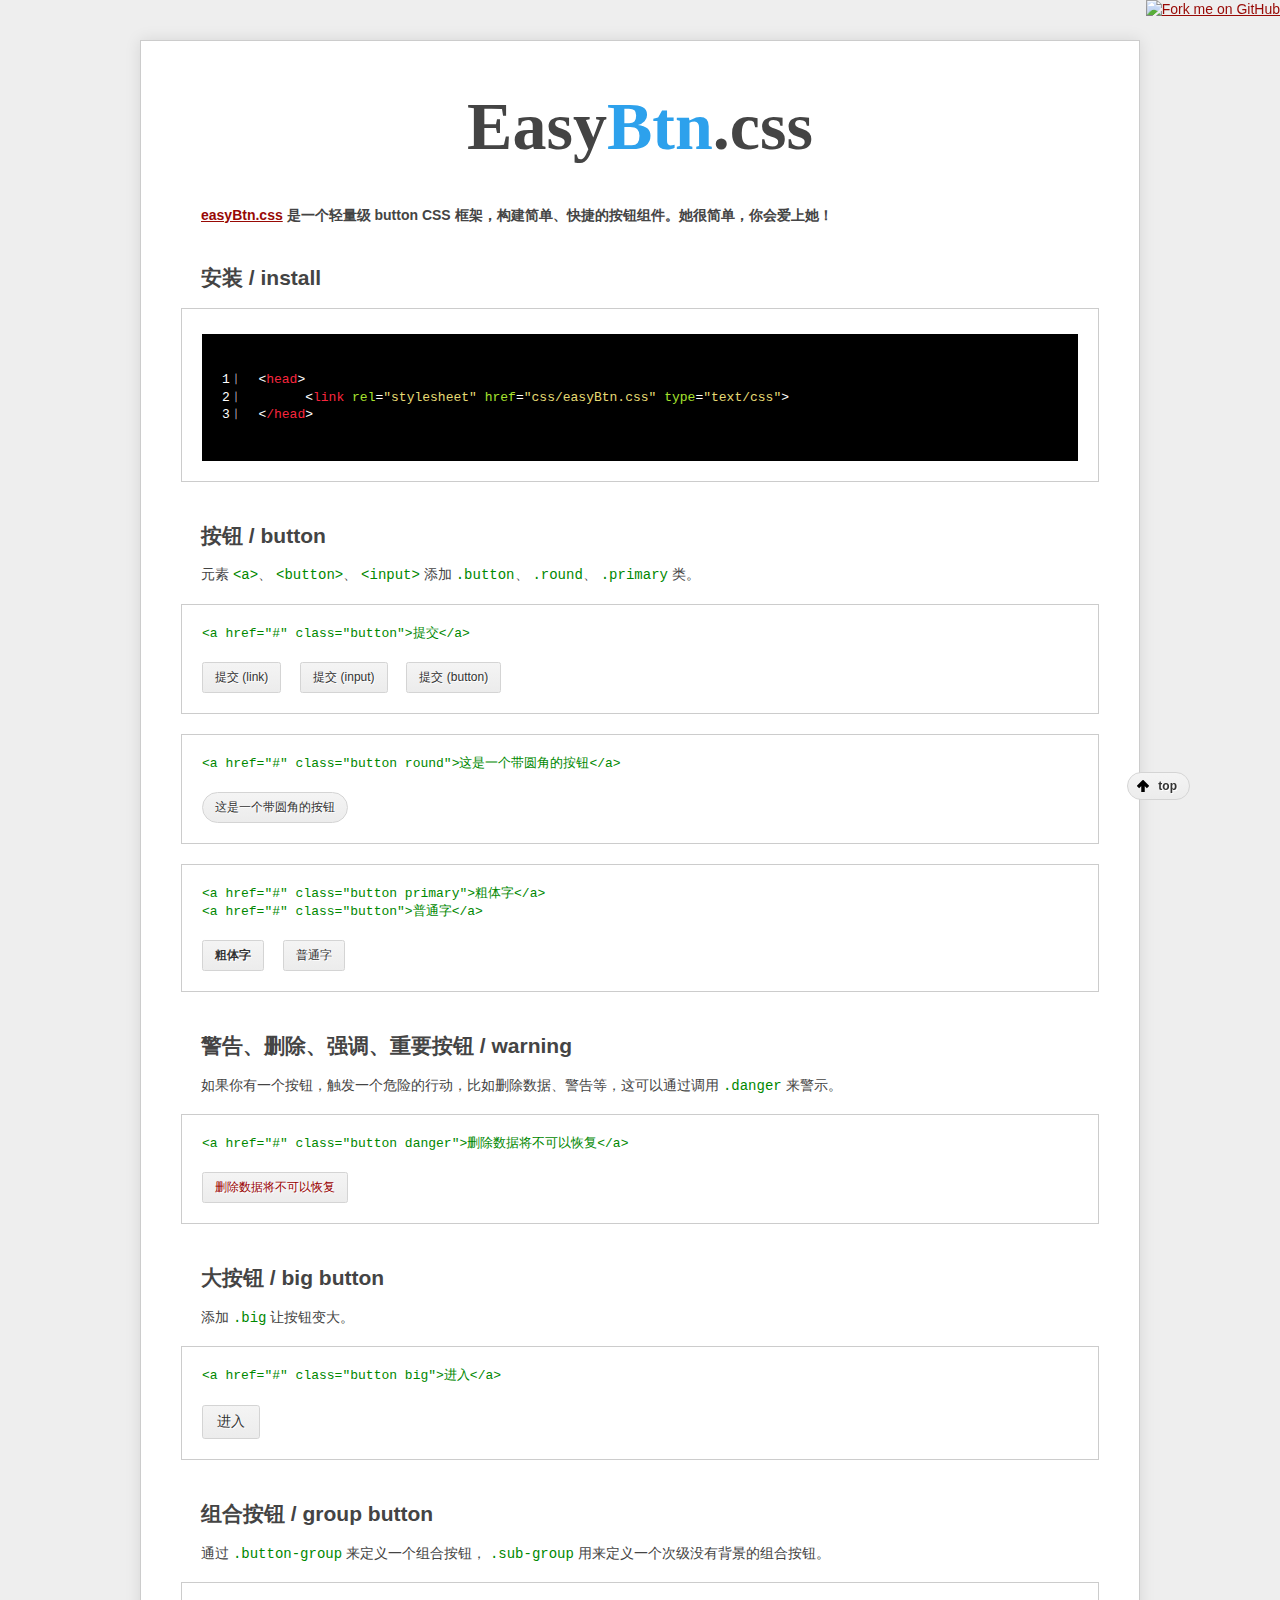
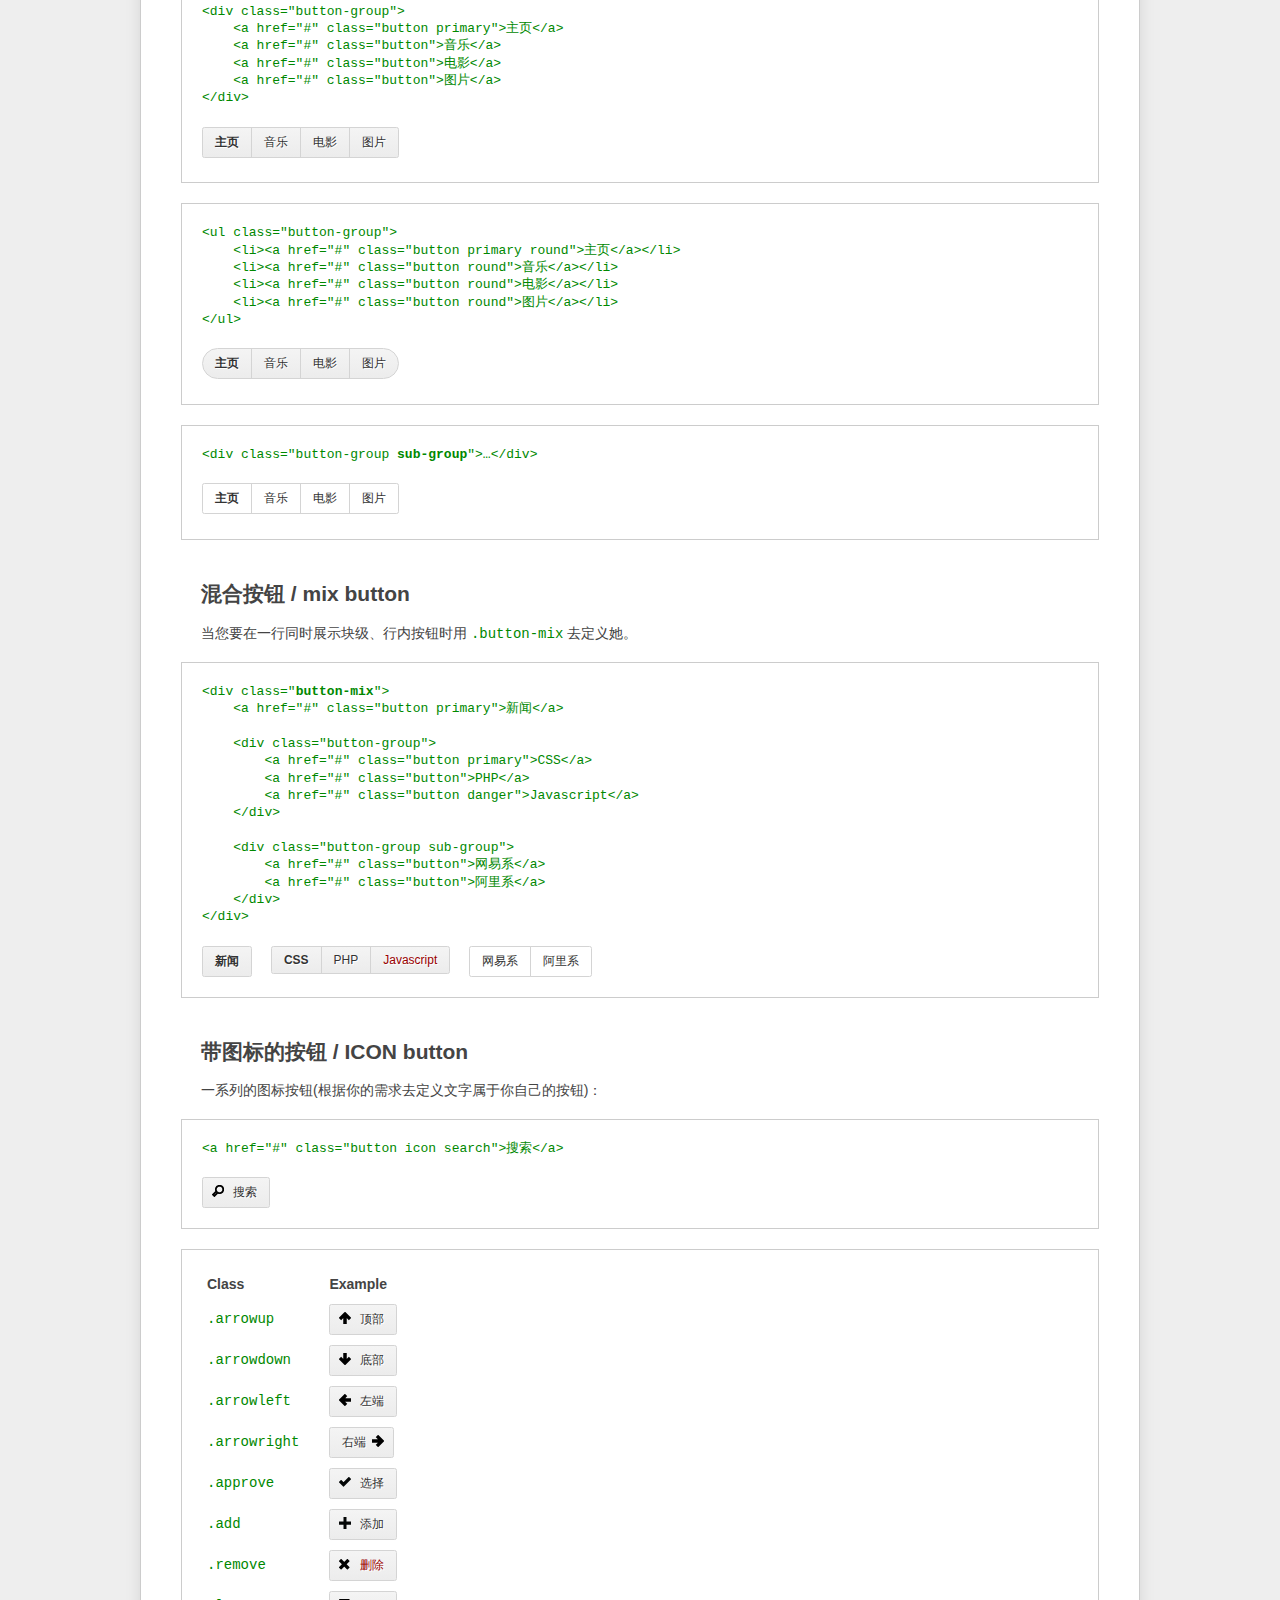
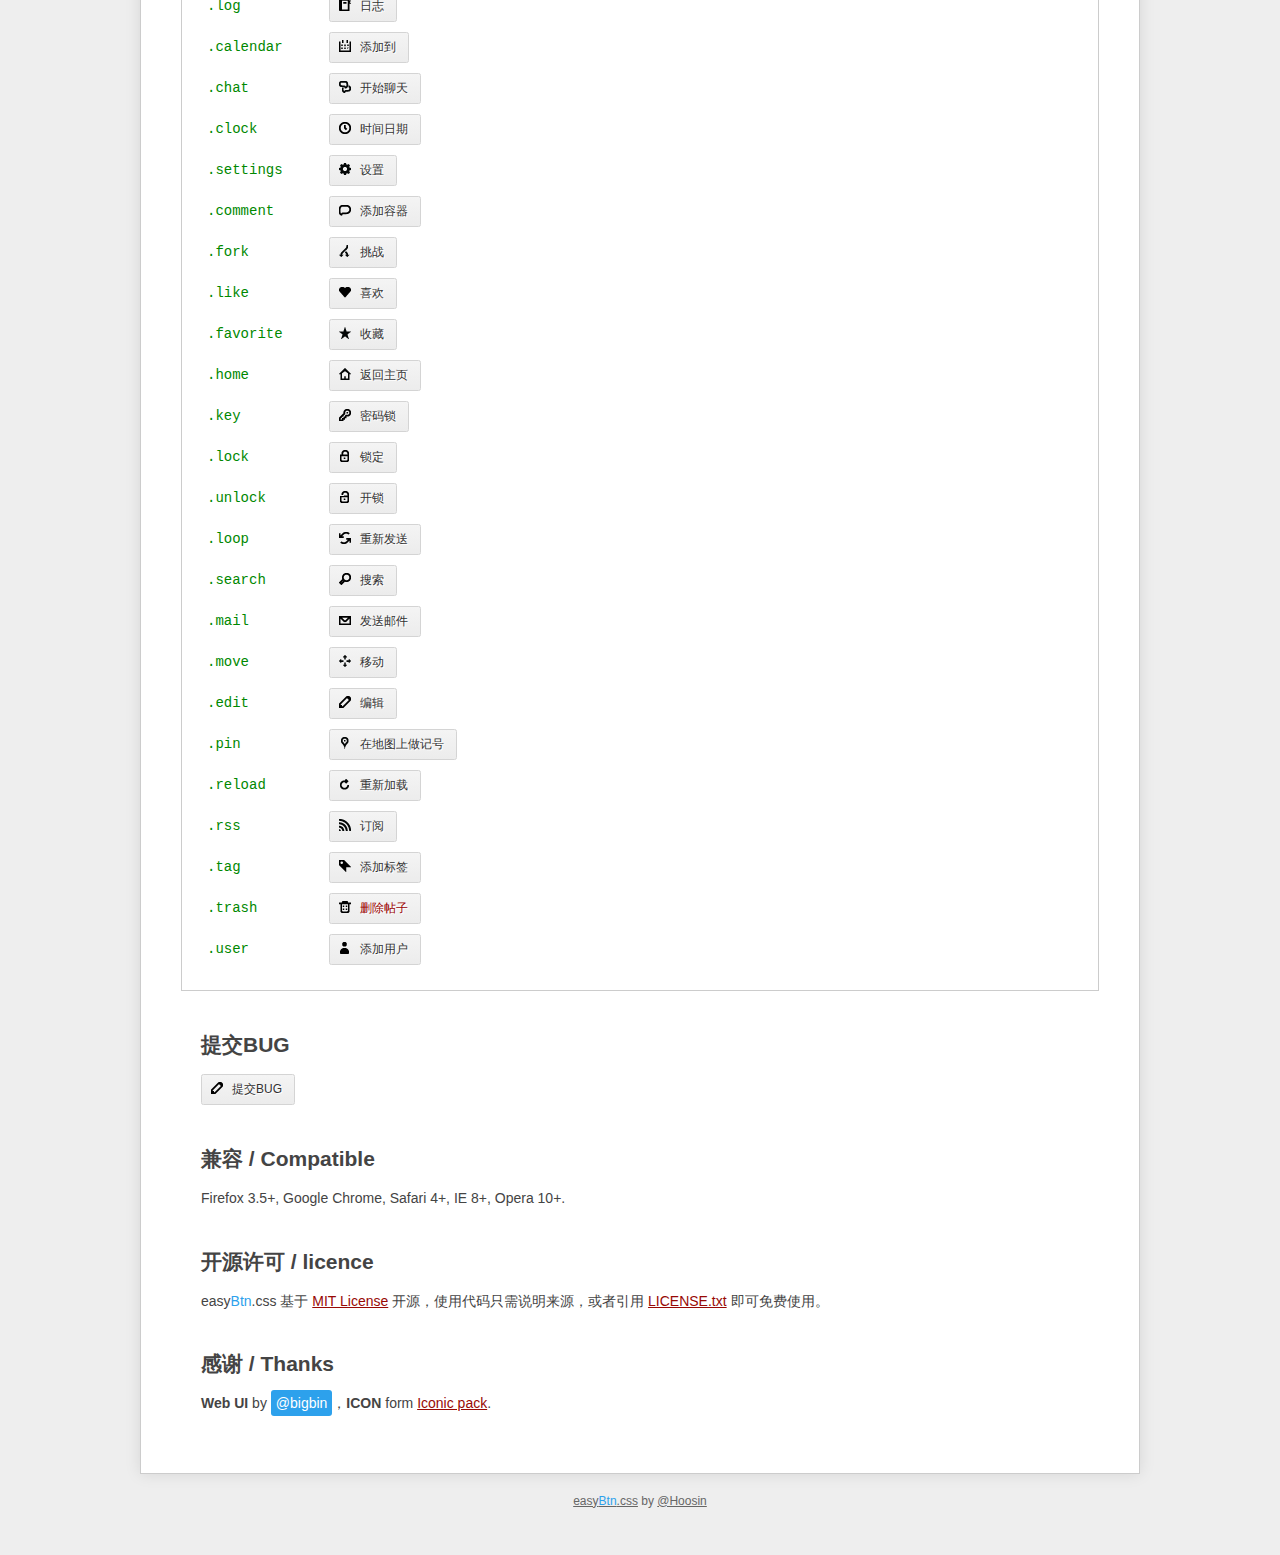
==== index.html @ 0fefae5e "no message" ====
<!DOCTYPE html> 
<html> 
<head>
    <meta charset="utf-8"> 
    <title>easyBtn.css</title> 
    <link rel="stylesheet" href="css/easyBtn.mini.css" type="text/css">
    <link rel="stylesheet" href="css/style.css" type="text/css">
</head> 
<body>

<div class="container" name='top'>
    <div class="header">
        <h1>Easy<span class='logobtn'>Btn</span>.css</h1>
        <p>
			<a href="https://github.com/hoosin/easyBtn" title="easyBtn.css">easyBtn.css</a> 是一个轻量级 button CSS 框架，构建简单、快捷的按钮组件。她很简单，你会爱上她！
		</p>
    </div>
    <div class="section">
		<h2>安装 / install</h2>
		<div class="example">
	
			<div class="codebg">
			<pre>
				<code>
1︱  &lt;<span class='tag'>head</span>>
2︱        &lt;<span class='tag'>link</span> <span class='property'>rel</span>=<span class='url'>"stylesheet"</span> <span class='property'>href</span>=<span class='url'>"css/easyBtn.css"</span> <span class='property'>type</span>=<span class='url'>"text/css"</span>>
3︱  &lt;<span class='tag'>/head</span>></code>
			</pre>
			</div>
		</div>
	</div>
    <div class="section">
        <h2>按钮 / button</h2>
        <p> 
			元素
			<code>&lt;a></code>、
			<code>&lt;button></code>、
			<code>&lt;input></code>
			添加
			<code>.button</code>、
			<code>.round</code>、
			<code>.primary</code>
			类。
		</p>
        <div class="example">
            <pre class="code prettyprint"><code>&lt;a href="#" class="button">提交&lt;/a></code></pre>
            <form>
                <a href="#button" class="button">提交 (link)</a>
                <input class="button" type="submit" value="提交 (input)">
                <button class="button" type="submit">提交 (button)</button>
            </form>
        </div>
        <div class="example">
            <pre class="prettyprint"><code>&lt;a href="#" class="button round">这是一个带圆角的按钮&lt;/a></code></pre>
            <a href="#button" class="button round">这是一个带圆角的按钮</a>
        </div>
        <div class="example">
            <pre class="prettyprint"><code>&lt;a href="#" class="button primary">粗体字&lt;/a> 
&lt;a href="#" class="button">普通字&lt;/a></code></pre>
            <a href="#button" class="button primary">粗体字</a>
			<a href="#button" class="button">普通字</a>
        </div>
    </div>

    <div class="section">
        <h2>警告、删除、强调、重要按钮 / warning</h2>
        <p>
			如果你有一个按钮，触发一个危险的行动，比如删除数据、警告等，这可以通过调用
			<code>.danger</code>
			来警示。
		</p>
        <div class="example">
            <pre class="prettyprint"><code>&lt;a href="#" class="button danger">删除数据将不可以恢复&lt;/a></code></pre>
            <a href="#button" class="button danger">删除数据将不可以恢复</a>
        </div>
    </div>
    
    <div class="section">
        <h2>大按钮 / big button</h2>
        <p>
		添加
		<code>.big</code>
		让按钮变大。
		</p>
        
        <div class="example">
            <pre class="prettyprint"><code>&lt;a href="#" class="button big">进入&lt;/a></code></pre>
            <a href="#button" class="button big">进入</a>
        </div>
    </div>

    <div class="section">
        <h2>组合按钮 / group button</h2>
        <p>
		通过
		<code>.button-group</code>
		来定义一个组合按钮，
		<code>.sub-group</code>
		用来定义一个次级没有背景的组合按钮。
		</p>
        
        <div class="example">
<pre class="prettyprint"><code>&lt;div class="button-group">
    &lt;a href="#" class="button primary">主页&lt;/a>
    &lt;a href="#" class="button">音乐&lt;/a>
    &lt;a href="#" class="button">电影&lt;/a>
    &lt;a href="#" class="button">图片&lt;/a>
&lt;/div></code></pre>
            <div class="button-group">
                <a href="#button" class="button primary">主页</a>
                <a href="#button" class="button">音乐</a>
                <a href="#button" class="button">电影</a>
                <a href="#button" class="button">图片</a>
            </div>
        </div>
        
        <div class="example">
<pre class="prettyprint"><code>&lt;ul class="button-group">
    &lt;li>&lt;a href="#" class="button primary round">主页&lt;/a>&lt;/li>
    &lt;li>&lt;a href="#" class="button round">音乐&lt;/a>&lt;/li>
    &lt;li>&lt;a href="#" class="button round">电影&lt;/a>&lt;/li>
    &lt;li>&lt;a href="#" class="button round">图片&lt;/a>&lt;/li>
&lt;/ul></code></pre>    
            <ul class="button-group">
                <li><a href="#button" class="button primary round">主页</a></li>
                <li><a href="#button" class="button round">音乐</a></li>
                <li><a href="#button" class="button round">电影</a></li>
                <li><a href="#button" class="button round">图片</a></li>
            </ul>
        </div>
        
        <div class="example">
<pre class="prettyprint"><code>&lt;div class="button-group <b>sub-group</b>">&hellip;&lt;/div></code></pre>
            <div class="button-group sub-group">
                <a href="#button" class="button primary">主页</a>
                <a href="#button" class="button">音乐</a>
                <a href="#button" class="button">电影</a>
                <a href="#button" class="button">图片</a>
            </div>
        </div>
    </div>

    <div class="section">
        <h2>混合按钮 / mix button</h2>
        <p>
		当您要在一行同时展示块级、行内按钮时用
		<code>.button-mix</code>
		去定义她。
		</p>
        
        <div class="example">
<pre class="prettyprint"><code>&lt;div class="<b>button-mix</b>">
    &lt;a href="#" class="button primary">新闻&lt;/a>
    
    &lt;div class="button-group">
        &lt;a href="#" class="button primary">CSS&lt;/a>
        &lt;a href="#" class="button">PHP&lt;/a>
        &lt;a href="#" class="button danger">Javascript&lt;/a>
    &lt;/div>
                        
    &lt;div class="button-group sub-group">
        &lt;a href="#" class="button">网易系&lt;/a>
        &lt;a href="#" class="button">阿里系&lt;/a>
    &lt;/div>
&lt;/div></code></pre>
            <div class="actions button-mix">
                <a href="#button" class="button primary">新闻</a>
                
                <div class="button-group">
                    <a href="#button" class="button primary">CSS</a>
                    <a href="#button" class="button">PHP</a>
                    <a href="#button" class="button danger">Javascript</a>
                </div>
                                    
                <div class="button-group sub-group">
                    <a href="#button" class="button">网易系</a>
                    <a href="#button" class="button">阿里系</a>
                </div>
            </div>
        </div>
    </div>

    <div class="section">
        <h2>带图标的按钮 / ICON button</h2>
        <p>一系列的图标按钮(根据你的需求去定义文字属于你自己的按钮)：</p>
            
        <div class="example">
            <pre class="prettyprint"><code>&lt;a href="#" class="button icon search">搜索&lt;/a></code></pre>
            <a href="#button" class="button icon search">搜索</a>
        </div>
        
        <div class="example">
            <table>
                <thead>
                    <tr>
                        <th scope="col">Class</th>
                        <th scope="col">Example</th>
                    </tr>
                </thead>
                <tr>
                    <td scope="row"><code>.arrowup</code></td>
                    <td><a href="#button" class="button icon arrowup">顶部</a></td>
                </tr>
                <tr>
                    <td scope="row"><code>.arrowdown</code></td>
                    <td><a href="#button" class="button icon arrowdown">底部</a></td>
                </tr>
                <tr>
                    <td scope="row"><code>.arrowleft</code></td>
                    <td><a href="#button" class="button icon arrowleft">左端</a></td>
                </tr>
                <tr>
                    <td scope="row"><code>.arrowright</code></td>
                    <td><a href="#button" class="button icon arrowright">右端</a></td>
                </tr>
                <tr>
                    <td scope="row"><code>.approve</code></td>
                    <td><a href="#button" class="button icon approve">选择</a></td>
                </tr>
                <tr>
                    <td scope="row"><code>.add</code></td>
                    <td><a href="#button" class="button icon add">添加</a></td>
                </tr>
                <tr>
                    <td scope="row"><code>.remove</code></td>
                    <td><a href="#button" class="button danger icon remove">删除</a></td>
                </tr>
                <tr>
                    <td scope="row"><code>.log</code></td>
                    <td><a href="#button" class="button icon log">日志</a></td>
                </tr>
                <tr>
                    <td scope="row"><code>.calendar</code></td>
                    <td><a href="#button" class="button icon calendar">添加到</a></td>
                </tr>
                <tr>
                    <td scope="row"><code>.chat</code></td>
                    <td><a href="#button" class="button icon chat">开始聊天</a></td>
                </tr>
                <tr>
                    <td scope="row"><code>.clock</code></td>
                    <td><a href="#button" class="button icon clock">时间日期</a></td>
                </tr>
                <tr>
                    <td scope="row"><code>.settings</code></td>
                    <td><a href="#button" class="button icon settings">设置</a></td>
                </tr>
                <tr>
                    <td scope="row"><code>.comment</code></td>
                    <td><a href="#button" class="button icon comment">添加容器</a></td>
                </tr>
                <tr>
                    <td scope="row"><code>.fork</code></td>
                    <td><a href="#button" class="button icon fork">挑战</a></td>
                </tr>
                <tr>
                    <td scope="row"><code>.like</code></td>
                    <td><a href="#button" class="button icon like">喜欢</a></td>
                </tr>
                <tr>
                    <td scope="row"><code>.favorite</code></td>
                    <td><a href="#button" class="button icon favorite">收藏</a></td>
                </tr>
                <tr>
                    <td scope="row"><code>.home</code></td>
                    <td><a href="#button" class="button icon home">返回主页</a></td>
                </tr>
                <tr>
                    <td scope="row"><code>.key</code></td>
                    <td><a href="#button" class="button icon key">密码锁</a></td>
                </tr>
                <tr>
                    <td scope="row"><code>.lock</code></td>
                    <td><a href="#button" class="button icon lock">锁定</a></td>
                </tr>
                <tr>
                    <td scope="row"><code>.unlock</code></td>
                    <td><a href="#button" class="button icon unlock">开锁</a></td>
                </tr>
                <tr>
                    <td scope="row"><code>.loop</code></td>
                    <td><a href="#button" class="button icon loop">重新发送</a></td>
                </tr>
                <tr>
                    <td scope="row"><code>.search</code></td>
                    <td><a href="#button" class="button icon search">搜索</a></td>
                </tr>
                <tr>
                    <td scope="row"><code>.mail</code></td>
                    <td><a href="#button" class="button icon mail">发送邮件</a></td>
                </tr>
                <tr>
                    <td scope="row"><code>.move</code></td>
                    <td><a href="#button" class="button icon move">移动</a></td>
                </tr>
                <tr>
                    <td scope="row"><code>.edit</code></td>
                    <td><a href="#button" class="button icon edit">编辑</a></td>
                </tr>
                <tr>
                    <td scope="row"><code>.pin</code></td>
                    <td><a href="#button" class="button icon pin">在地图上做记号</a></td>
                </tr>
                <tr>
                    <td scope="row"><code>.reload</code></td>
                    <td><a href="#button" class="button icon reload">重新加载</a></td>
                </tr>
                <tr>
                    <td scope="row"><code>.rss</code></td>
                    <td><a href="#button" class="button icon rss">订阅</a></td>
                </tr>
                <tr>
                    <td scope="row"><code>.tag</code></td>
                    <td><a href="#button" class="button icon tag">添加标签</a></td>
                </tr>
                <tr>
                    <td scope="row"><code>.trash</code></td>
                    <td><a href="#button" class="button danger icon trash">删除帖子</a></td>
                </tr>
                <tr>
                    <td scope="row"><code>.user</code></td>
                    <td><a href="#button" class="button icon user">添加用户</a></td>
                </tr>
            </table>
        </div>
    </div>
	<div class="section">
		<h2>提交BUG</h2>
		<a href='https://github.com/hoosin/easyBtn/issues/new' title='提交BUG' class='button icon edit'>提交BUG</a>
	</div>
    <div class="section">
        <h2>兼容 / Compatible </h2>
        <p>Firefox 3.5+, Google Chrome, Safari 4+, IE 8+, Opera 10+.</p>
    </div>

    <div class="section">
        <h2>开源许可 / licence</h2>
        <p>easy<span class='logobtn'>Btn</span>.css 基于 <a href="http://zh.wikipedia.org/wiki/MIT_License"  target="_blank">MIT License</a> 开源，使用代码只需说明来源，或者引用 <a href="license.txt"  target="_blank">LICENSE.txt</a> 即可免费使用。</p>
    </div>

    <div class="section">
        <h2>感谢 / Thanks</h2>
        <p><b>Web UI</b> by <a href="http://weibo.com/u/1759117577" class='weibo'  target="_blank">@bigbin</a>，<b>ICON</b> form <a href="http://somerandomdude.com/projects/iconic/"  target="_blank">Iconic pack</a>.</p>
    </div>
</div>

<div class="footer">
    <a href="http://hoosin.github.io/easyBtn/">easy<span class='logobtn'>Btn</span>.css</a> by <a href="https://github.com/hoosin" title="about me" >@Hoosin</a>
</div>
<div class='top'><a class="button icon arrowup round primary" href="#top">top</a></div>
<a href="https://github.com/hoosin/easyBtn" id="fork">
    <img alt="Fork me on GitHub" src="http://s3.amazonaws.com/github/ribbons/forkme_right_darkblue_121621.png">
</a>
</body>
</html>
---- css/easyBtn.mini.css ----
.button{position:relative;overflow:visible;display:inline-block;padding:0.5em 1em;border:1px solid #d4d4d4;margin:0;text-decoration:none;text-align:center;text-shadow:1px 1px 0 #fff;font:12px/normal sans-serif;color:#333;white-space:nowrap;cursor:pointer;outline:none;background-color:#ececec;background-image:-webkit-gradient(linear,0 0,0 100%,from(#f4f4f4),to(#ececec));background-image:-moz-linear-gradient(#f4f4f4,#ececec);background-image:-ms-linear-gradient(#f4f4f4,#ececec);background-image:-o-linear-gradient(#f4f4f4,#ececec);background-image:linear-gradient(#f4f4f4,#ececec);-moz-background-clip:padding;background-clip:padding-box;border-radius:0.2em;zoom:1;*display:inline;}.button:hover,.button:focus,.button:active,.button.active{border-color:#3072b3;border-bottom-color:#2a65a0;text-decoration:none;text-shadow:-1px -1px 0 rgba(0,0,0,0.3);color:#fff;background-color:#3c8dde;background-image:-webkit-gradient(linear,0 0,0 100%,from(#599bdc),to(#3072b3));background-image:-moz-linear-gradient(#599bdc,#3072b3);background-image:-o-linear-gradient(#599bdc,#3072b3);background-image:linear-gradient(#599bdc,#3072b3);}.button:active,.button.active{border-color:#2a65a0;border-bottom-color:#3884cd;background-color:#3072b3;background-image:-webkit-gradient(linear,0 0,0 100%,from(#3072b3),to(#599bdc));background-image:-moz-linear-gradient(#3072b3,#599bdc);background-image:-ms-linear-gradient(#3072b3,#599bdc);background-image:-o-linear-gradient(#3072b3,#599bdc);background-image:linear-gradient(#3072b3,#599bdc);}.button::-moz-focus-inner{padding:0;border:0;}.button.icon:before{content:"";position:relative;top:1px;float:left;width:12px;height:12px;margin:0 0.75em 0 -0.25em;background:url(../img/gh-icons.png) 0 99px no-repeat;}.button.arrowup.icon:before{background-position:0 0;}.button.arrowup.icon:hover:before,.button.arrowup.icon:focus:before,.button.arrowup.icon:active:before{background-position:-12px 0;}.button.arrowdown.icon:before{background-position:0 -12px;}.button.arrowdown.icon:hover:before,.button.arrowdown.icon:focus:before,.button.arrowdown.icon:active:before{background-position:-12px -12px;}.button.arrowleft.icon:before{background-position:0 -24px;}.button.arrowleft.icon:hover:before,.button.arrowleft.icon:focus:before,.button.arrowleft.icon:active:before{background-position:-12px -24px;}.button.arrowright.icon:before{float:right;margin:0 -0.25em 0 0.5em;background-position:0 -36px;}.button.arrowright.icon:hover:before,.button.arrowright.icon:focus:before,.button.arrowright.icon:active:before{background-position:-12px -36px;}.button.approve.icon:before{background-position:0 -48px;}.button.approve.icon:hover:before,.button.approve.icon:focus:before,.button.approve.icon:active:before{background-position:-12px -48px;}.button.add.icon:before{background-position:0 -288px;}.button.add.icon:hover:before,.button.add.icon:focus:before,.button.add.icon:active:before{background-position:-12px -288px;}.button.remove.icon:before{background-position:0 -60px;}.button.remove.icon:hover:before,.button.remove.icon:focus:before,.button.remove.icon:active:before{background-position:-12px -60px;}.button.log.icon:before{background-position:0 -72px;}.button.log.icon:hover:before,.button.log.icon:focus:before,.button.log.icon:active:before{background-position:-12px -72px;}.button.calendar.icon:before{background-position:0 -84px;}.button.calendar.icon:hover:before,.button.calendar.icon:focus:before,.button.calendar.icon:active:before{background-position:-12px -84px;}.button.chat.icon:before{background-position:0 -96px;}.button.chat.icon:hover:before,.button.chat.icon:focus:before,.button.chat.icon:active:before{background-position:-12px -96px;}.button.clock.icon:before{background-position:0 -108px;}.button.clock.icon:hover:before,.button.clock.icon:focus:before,.button.clock.icon:active:before{background-position:-12px -108px;}.button.settings.icon:before{background-position:0 -120px;}.button.settings.icon:hover:before,.button.settings.icon:focus:before,.button.settings.icon:active:before{background-position:-12px -120px;}.button.comment.icon:before{background-position:0 -132px;}.button.comment.icon:hover:before,.button.comment.icon:focus:before,.button.comment.icon:active:before{background-position:-12px -132px;}.button.fork.icon:before{background-position:0 -144px;}.button.fork.icon:hover:before,.button.fork.icon:focus:before,.button.fork.icon:active:before{background-position:-12px -144px;}.button.like.icon:before{background-position:0 -156px;}.button.like.icon:hover:before,.button.like.icon:focus:before,.button.like.icon:active:before{background-position:-12px -156px;}.button.favorite.icon:before{background-position:0 -348px;}.button.favorite.icon:hover:before,.button.favorite.icon:focus:before,.button.favorite.icon:active:before{background-position:-12px -348px;}.button.home.icon:before{background-position:0 -168px;}.button.home.icon:hover:before,.button.home.icon:focus:before,.button.home.icon:active:before{background-position:-12px -168px;}.button.key.icon:before{background-position:0 -180px;}.button.key.icon:hover:before,.button.key.icon:focus:before,.button.key.icon:active:before{background-position:-12px -180px;}.button.lock.icon:before{background-position:0 -192px;}.button.lock.icon:hover:before,.button.lock.icon:focus:before,.button.lock.icon:active:before{background-position:-12px -192px;}.button.unlock.icon:before{background-position:0 -204px;}.button.unlock.icon:hover:before,.button.unlock.icon:focus:before,.button.unlock.icon:active:before{background-position:-12px -204px;}.button.loop.icon:before{background-position:0 -216px;}.button.loop.icon:hover:before,.button.loop.icon:focus:before,.button.loop.icon:active:before{background-position:-12px -216px;}.button.search.icon:before{background-position:0 -228px;}.button.search.icon:hover:before,.button.search.icon:focus:before,.button.search.icon:active:before{background-position:-12px -228px;}.button.mail.icon:before{background-position:0 -240px;}.button.mail.icon:hover:before,.button.mail.icon:focus:before,.button.mail.icon:active:before{background-position:-12px -240px;}.button.move.icon:before{background-position:0 -252px;}.button.move.icon:hover:before,.button.move.icon:focus:before,.button.move.icon:active:before{background-position:-12px -252px;}.button.edit.icon:before{background-position:0 -264px;}.button.edit.icon:hover:before,.button.edit.icon:focus:before,.button.edit.icon:active:before{background-position:-12px -264px;}.button.pin.icon:before{background-position:0 -276px;}.button.pin.icon:hover:before,.button.pin.icon:focus:before,.button.pin.icon:active:before{background-position:-12px -276px;}.button.reload.icon:before{background-position:0 -300px;}.button.reload.icon:hover:before,.button.reload.icon:focus:before,.button.reload.icon:active:before{background-position:-12px -300px;}.button.rss.icon:before{background-position:0 -312px;}.button.rss.icon:hover:before,.button.rss.icon:focus:before,.button.rss.icon:active:before{background-position:-12px -312px;}.button.tag.icon:before{background-position:0 -324px;}.button.tag.icon:hover:before,.button.tag.icon:focus:before,.button.tag.icon:active:before{background-position:-12px -324px;}.button.trash.icon:before{background-position:0 -336px;}.button.trash.icon:hover:before,.button.trash.icon:focus:before,.button.trash.icon:active:before{background-position:-12px -336px;}.button.user.icon:before{background-position:0 -360px;}.button.user.icon:hover:before,.button.user.icon:focus:before,.button.user.icon:active:before{background-position:-12px -360px;}.button.primary{font-weight:bold;}.button.danger{color:#900;}.button.danger:hover,.button.danger:focus,.button.danger:active{border-color:#b53f3a;border-bottom-color:#a0302a;color:#fff;background-color:#dc5f59;background-image:-webkit-gradient(linear,0 0,0 100%,from(#dc5f59),to(#b33630));background-image:-moz-linear-gradient(#dc5f59,#b33630);background-image:-ms-linear-gradient(#dc5f59,#b33630);background-image:-o-linear-gradient(#dc5f59,#b33630);background-image:linear-gradient(#dc5f59,#b33630);}.button.danger:active,.button.danger.active{border-color:#a0302a;border-bottom-color:#bf4843;background-color:#b33630;background-image:-webkit-gradient(linear,0 0,0 100%,from(#b33630),to(#dc5f59));background-image:-moz-linear-gradient(#b33630,#dc5f59);background-image:-ms-linear-gradient(#b33630,#dc5f59);background-image:-o-linear-gradient(#b33630,#dc5f59);background-image:linear-gradient(#b33630,#dc5f59);}.button.round{border-radius:50em;}.button.disable{opacity:0.5;}.button.big{font-size:14px;}.button.big.icon:before{top:0;}.button-group{display:inline-block;list-style:none;padding:0;margin:0;zoom:1;*display:inline;}.button + .button,.button + .button-group,.button-group + .button,.button-group + .button-group{margin-left:15px;}.button-group li{float:left;padding:0;margin:0;}.button-group .button{float:left;margin-left:-1px;}.button-group > .button:not(:first-child):not(:last-child),.button-group li:not(:first-child):not(:last-child) .button{border-radius:0;}.button-group > .button:first-child,.button-group li:first-child .button{margin-left:0;border-top-right-radius:0;border-bottom-right-radius:0;}.button-group > .button:last-child,.button-group li:last-child > .button{border-top-left-radius:0;border-bottom-left-radius:0;}.button-group.sub-group .button{border:1px solid #d4d4d4;text-shadow:none;background-image:none;background-color:#fff;}.button-group.sub-group .button:hover,.button-group.sub-group .button:focus{background-color:#599bdc;}.button-group.sub-group .button:active,.button-group.sub-group .button.active{background-color:#3072b3;}.button-group.sub-group .button.icon:before{opacity:0.8;}.button-mix .button,.button-mix .button-group{vertical-align:top;}
---- css/style.css ----
@charset "utf-8";
/* CSS Document */
 
 /* ---------------------------------------------------- RESET */

html, body, div, form, p,
code, pre { margin: 0; padding: 0; border: 0; vertical-align: baseline; }

/* ----------------------------------------------- TEMPLATE */

body { font: 14px/1.333 sans-serif; color: #444; background: #eee; }
a { color: #980905; }
a:hover, a:focus, a:active { text-decoration: none; }
h1 { margin: 0 0 0.5em; font-size: 36px; }
h2 { margin: 0 0 0.75em; font-size: 21px; }
h3 { margin: 0 0 0.333em; font-size: 16px; font-weight: normal; }
p { margin: 0 0 1.333em; }
em { font-style: italic; }
table { border-collapse: separate; border-spacing: 0; margin: 0; vertical-align: middle; }
th { font-weight: bold; }
th, td { padding: 5px 25px 5px 5px; text-align: left; vertical-align: middle; }
pre, code { font-family: monospace, sans-serif; font-size: 1em; color:#080; }

/* ------------------------------------------------------ TEMPLATE */

.container { position:relative; width:878px; padding: 40px 60px; border: 1px solid #ccc; margin: 40px auto 20px; background: #fff; -webkit-box-shadow: 0 0 15px rgba(0,0,0,0.1); -moz-box-shadow: 0 0 15px rgba(0,0,0,0.1); box-shadow: 0 0 15px rgba(0,0,0,0.1); }

.container pre,
.container .prettyprint { padding: 0; border: 0; margin: 0 0 20px; font-size: 13px; background: #fff; }
.ribbon img { display: block; border: 0; }
.logobtn{ color:#2DA1EC; }
.header h1{ text-align:center; font-size: 68px; font-family:Impact; }
.header p{ font-weight: bold; }
.section { margin: 40px 0 20px; }
.example { padding: 20px; border: 1px solid #ccc; margin: 10px -20px 20px; }
.footer { margin: 20px 0 50px; font-size:12px; color: #666; text-align: center; }
.footer a { color: #666; }
.weibo{ background: none repeat scroll 0 0 #2DA1EC; border-radius: 3px 3px 3px 3px; color: #FFFFFF; padding: 5px; text-decoration:none; }
.weibo:hover{ opacity:0.8; }
.codebg{ background:#000; padding:20px; margin-top: 5px; }
.codebg code{ color:#fff; }
.codebg code span.url{ color:#e6db74; }
.codebg code span.tag{ color:#f9263e; }
.codebg code span.property{ color:#a6e22e; }
.codebg pre{ margin: 0; padding: 0; background: none; }
.top{ position:fixed; right: 90px; bottom: 100px; }
#fork{ position:fixed; top:0; right:0; _position:absolute; }
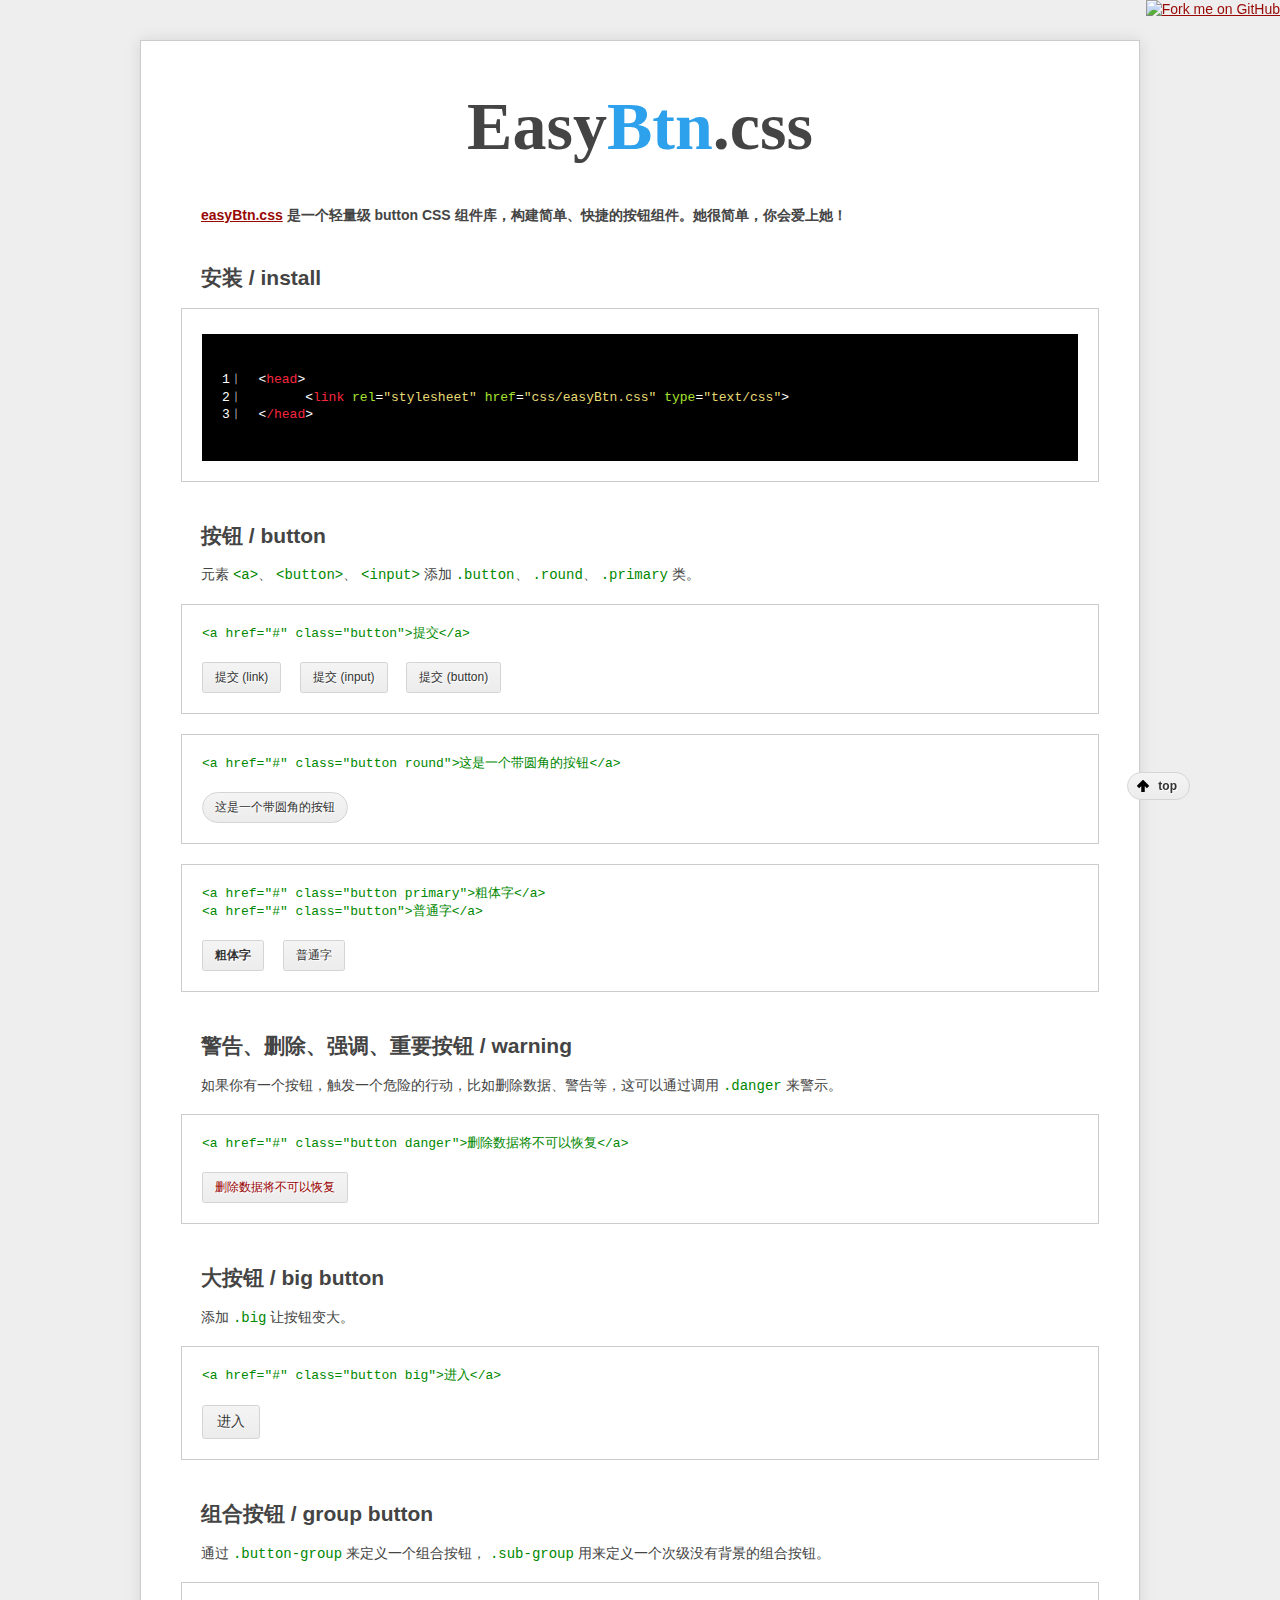
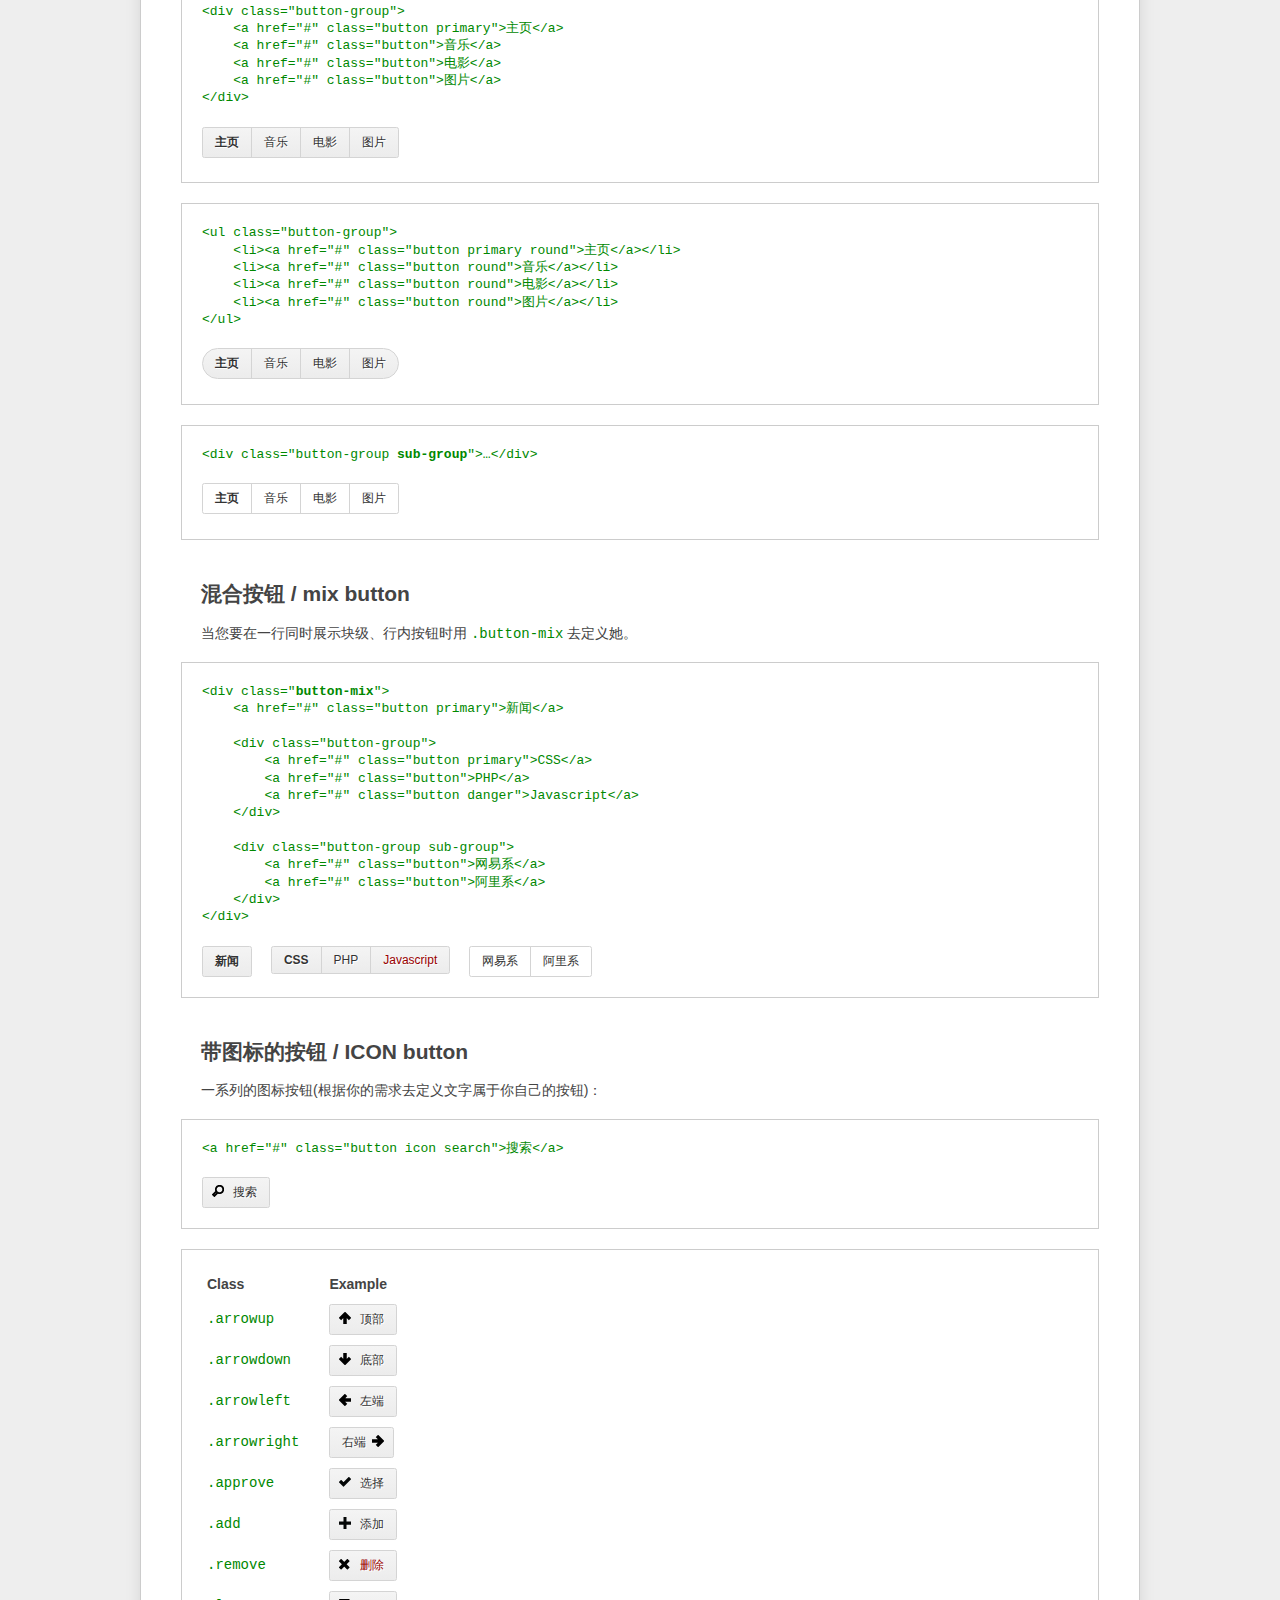
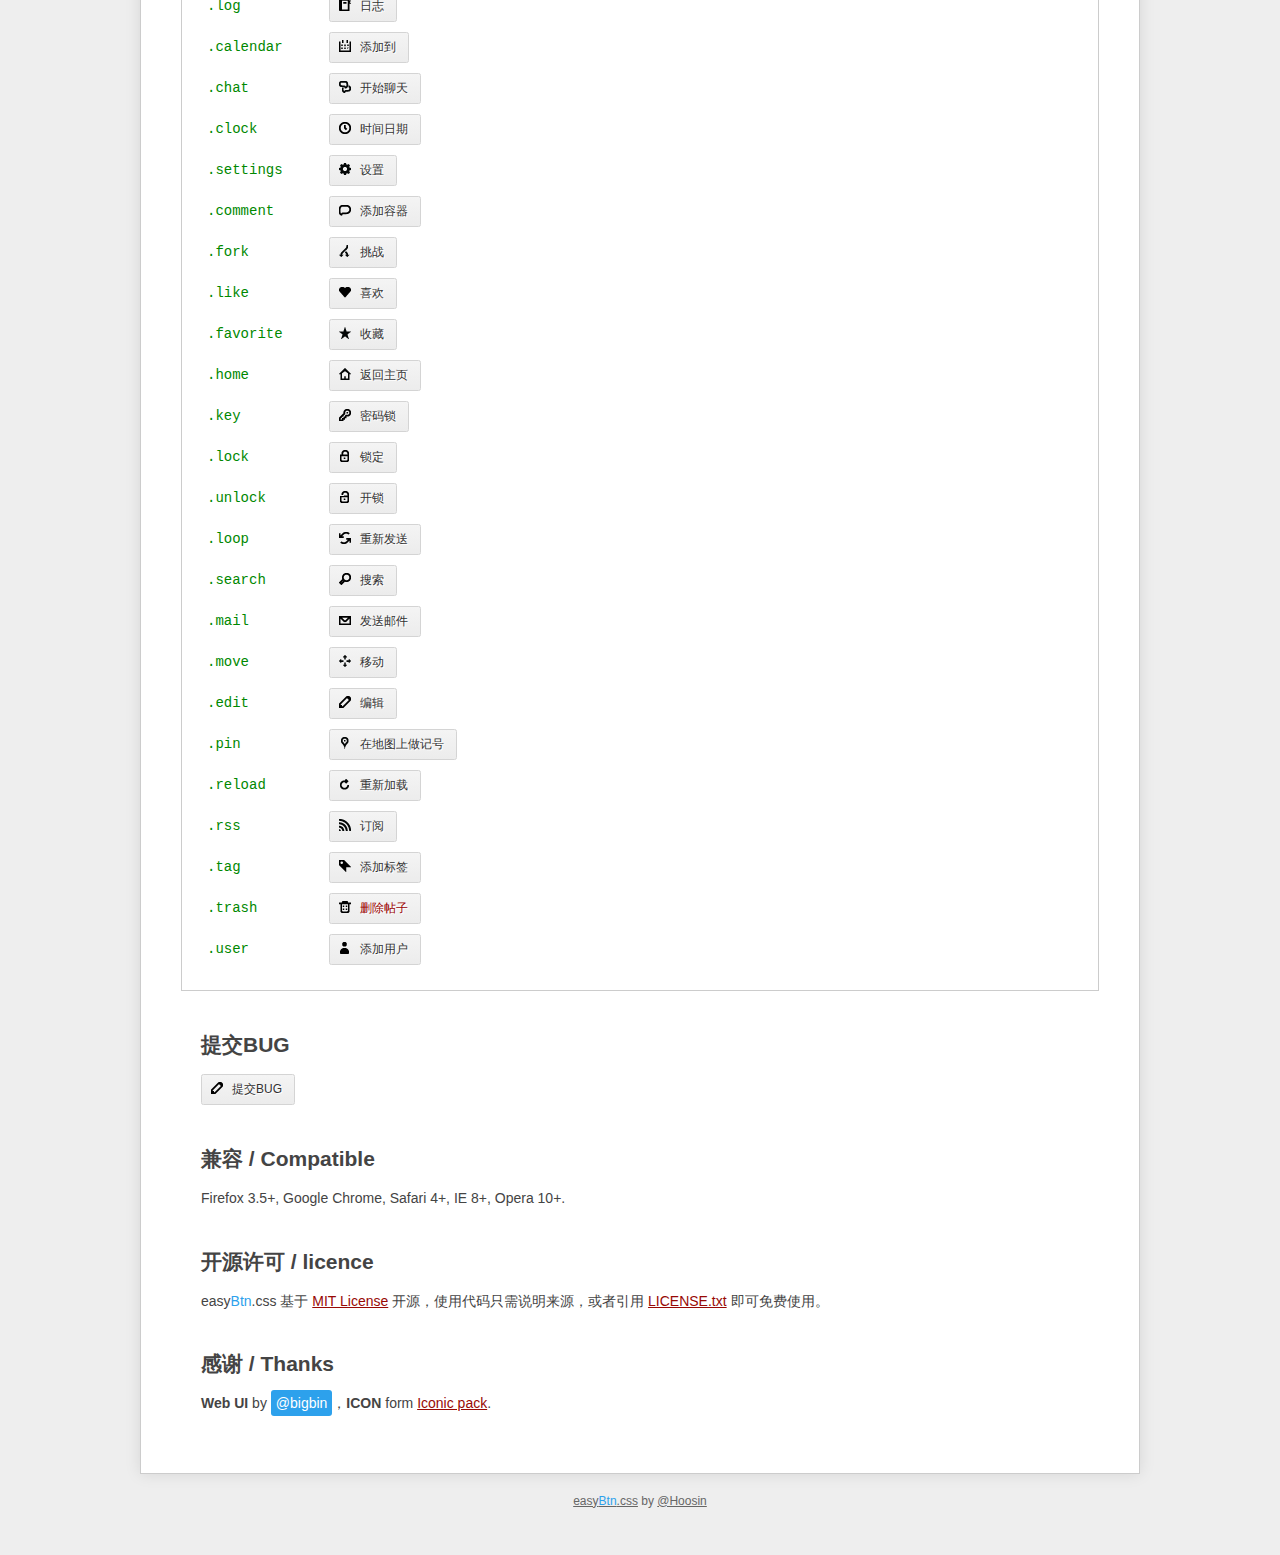
==== commit b47ca16b: "Update index.html" ====
--- a/index.html
+++ b/index.html
@@ -2,7 +2,10 @@
 <html> 
 <head>
     <meta charset="utf-8"> 
-    <title>easyBtn.css</title> 
+    <title>easyBtn.css</title>
+    <meta name="description" content="easyBtn.css 定位于后台系统，可以简易、高效的帮助你开发按钮组件。她很简单，你会爱上她。"/>
+    <meta name="keywords" content="easyBtn,css,easyBtn.css,Btn,按钮"/>
+    <meta name="author" content="hoosin,hoosin.git@gmail.com" />
     <link rel="stylesheet" href="css/easyBtn.mini.css" type="text/css">
     <link rel="stylesheet" href="css/style.css" type="text/css">
 </head> 
@@ -12,7 +15,7 @@
     <div class="header">
         <h1>Easy<span class='logobtn'>Btn</span>.css</h1>
         <p>
-			<a href="https://github.com/hoosin/easyBtn" title="easyBtn.css">easyBtn.css</a> 是一个轻量级 button CSS 框架，构建简单、快捷的按钮组件。她很简单，你会爱上她！
+			<a href="https://github.com/hoosin/easyBtn" title="easyBtn.css">easyBtn.css</a> 是一个轻量级 button CSS 组件库，构建简单、快捷的按钮组件。她很简单，你会爱上她！
 		</p>
     </div>
     <div class="section">
@@ -335,7 +338,7 @@
 
     <div class="section">
         <h2>开源许可 / licence</h2>
-        <p>easy<span class='logobtn'>Btn</span>.css 基于 <a href="http://zh.wikipedia.org/wiki/MIT_License"  target="_blank">MIT License</a> 开源，使用代码只需说明来源，或者引用 <a href="license.txt"  target="_blank">LICENSE.txt</a> 即可免费使用。</p>
+        <p>easy<span class='logobtn'>Btn</span>.css 基于 <a href="http://zh.wikipedia.org/wiki/MIT_License"  target="_blank">MIT License</a> 开源，使用代码只需说明来源，或者引用 <a href="LICENSE.txt"  target="_blank">LICENSE.txt</a> 即可免费使用。</p>
     </div>
 
     <div class="section">
@@ -352,4 +355,4 @@
     <img alt="Fork me on GitHub" src="http://s3.amazonaws.com/github/ribbons/forkme_right_darkblue_121621.png">
 </a>
 </body>
-</html>+</html>
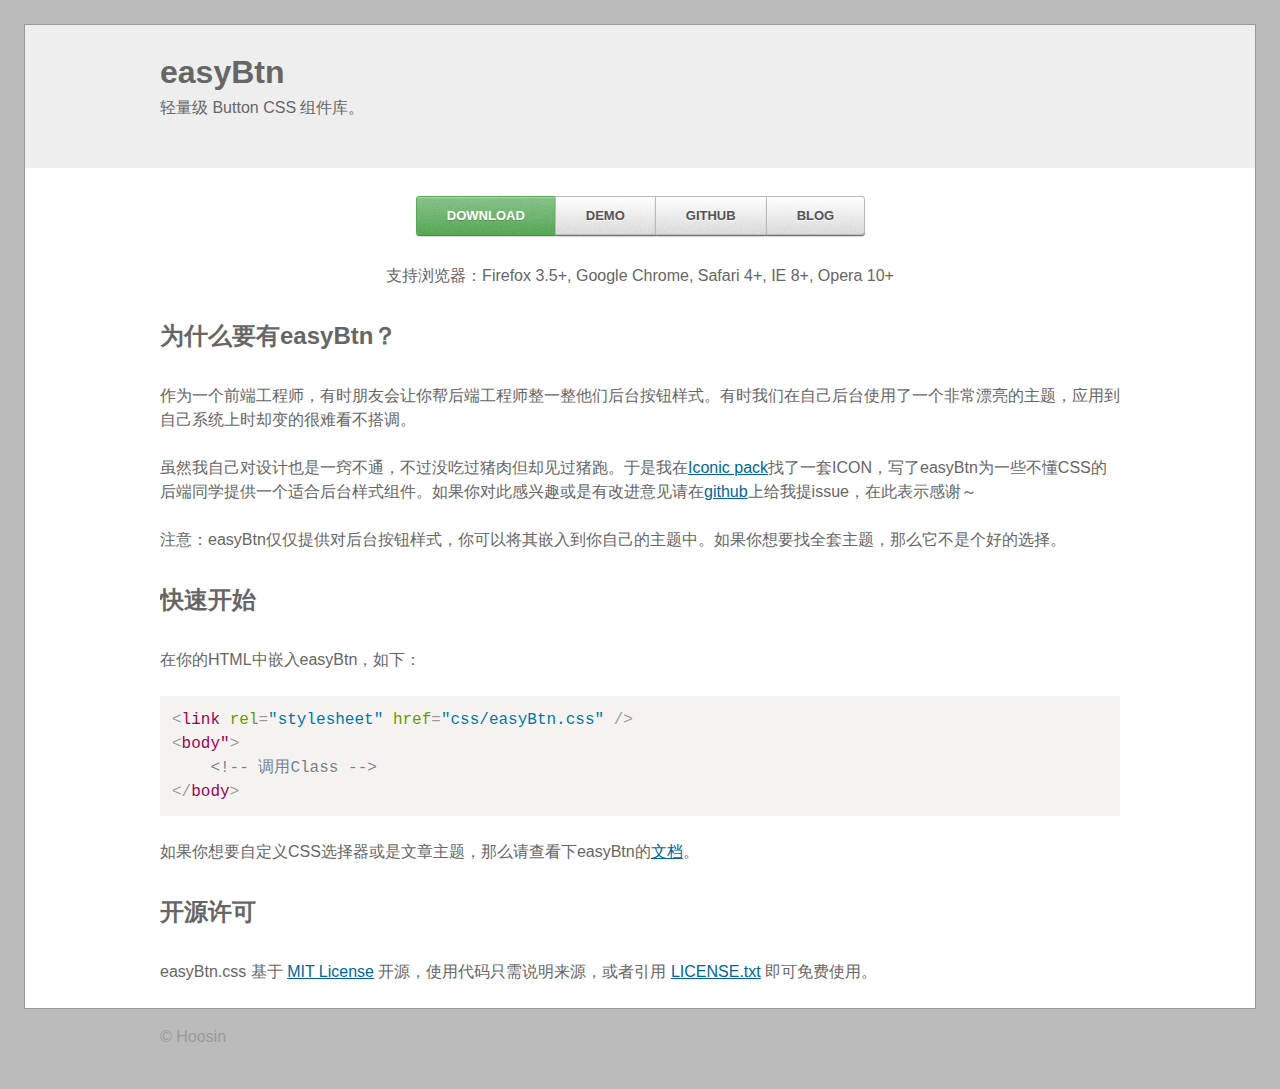
==== commit c3da65fe: "update" ====
--- a/index.html
+++ b/index.html
@@ -1,358 +1,76 @@
-<!DOCTYPE html> 
-<html> 
+
+<!DOCTYPE HTML>
+<html lang="en">
 <head>
-    <meta charset="utf-8"> 
-    <title>easyBtn.css</title>
-    <meta name="description" content="easyBtn.css 定位于后台系统，可以简易、高效的帮助你开发按钮组件。她很简单，你会爱上她。"/>
-    <meta name="keywords" content="easyBtn,css,easyBtn.css,Btn,按钮"/>
-    <meta name="author" content="hoosin,hoosin.git@gmail.com" />
-    <link rel="stylesheet" href="css/easyBtn.mini.css" type="text/css">
-    <link rel="stylesheet" href="css/style.css" type="text/css">
-</head> 
-<body>
-
-<div class="container" name='top'>
-    <div class="header">
-        <h1>Easy<span class='logobtn'>Btn</span>.css</h1>
-        <p>
-			<a href="https://github.com/hoosin/easyBtn" title="easyBtn.css">easyBtn.css</a> 是一个轻量级 button CSS 组件库，构建简单、快捷的按钮组件。她很简单，你会爱上她！
-		</p>
-    </div>
-    <div class="section">
-		<h2>安装 / install</h2>
-		<div class="example">
-	
-			<div class="codebg">
-			<pre>
-				<code>
-1︱  &lt;<span class='tag'>head</span>>
-2︱        &lt;<span class='tag'>link</span> <span class='property'>rel</span>=<span class='url'>"stylesheet"</span> <span class='property'>href</span>=<span class='url'>"css/easyBtn.css"</span> <span class='property'>type</span>=<span class='url'>"text/css"</span>>
-3︱  &lt;<span class='tag'>/head</span>></code>
-			</pre>
-			</div>
-		</div>
-	</div>
-    <div class="section">
-        <h2>按钮 / button</h2>
-        <p> 
-			元素
-			<code>&lt;a></code>、
-			<code>&lt;button></code>、
-			<code>&lt;input></code>
-			添加
-			<code>.button</code>、
-			<code>.round</code>、
-			<code>.primary</code>
-			类。
-		</p>
-        <div class="example">
-            <pre class="code prettyprint"><code>&lt;a href="#" class="button">提交&lt;/a></code></pre>
-            <form>
-                <a href="#button" class="button">提交 (link)</a>
-                <input class="button" type="submit" value="提交 (input)">
-                <button class="button" type="submit">提交 (button)</button>
-            </form>
-        </div>
-        <div class="example">
-            <pre class="prettyprint"><code>&lt;a href="#" class="button round">这是一个带圆角的按钮&lt;/a></code></pre>
-            <a href="#button" class="button round">这是一个带圆角的按钮</a>
-        </div>
-        <div class="example">
-            <pre class="prettyprint"><code>&lt;a href="#" class="button primary">粗体字&lt;/a> 
-&lt;a href="#" class="button">普通字&lt;/a></code></pre>
-            <a href="#button" class="button primary">粗体字</a>
-			<a href="#button" class="button">普通字</a>
-        </div>
-    </div>
-
-    <div class="section">
-        <h2>警告、删除、强调、重要按钮 / warning</h2>
-        <p>
-			如果你有一个按钮，触发一个危险的行动，比如删除数据、警告等，这可以通过调用
-			<code>.danger</code>
-			来警示。
-		</p>
-        <div class="example">
-            <pre class="prettyprint"><code>&lt;a href="#" class="button danger">删除数据将不可以恢复&lt;/a></code></pre>
-            <a href="#button" class="button danger">删除数据将不可以恢复</a>
-        </div>
-    </div>
-    
-    <div class="section">
-        <h2>大按钮 / big button</h2>
-        <p>
-		添加
-		<code>.big</code>
-		让按钮变大。
-		</p>
-        
-        <div class="example">
-            <pre class="prettyprint"><code>&lt;a href="#" class="button big">进入&lt;/a></code></pre>
-            <a href="#button" class="button big">进入</a>
-        </div>
-    </div>
-
-    <div class="section">
-        <h2>组合按钮 / group button</h2>
-        <p>
-		通过
-		<code>.button-group</code>
-		来定义一个组合按钮，
-		<code>.sub-group</code>
-		用来定义一个次级没有背景的组合按钮。
-		</p>
-        
-        <div class="example">
-<pre class="prettyprint"><code>&lt;div class="button-group">
-    &lt;a href="#" class="button primary">主页&lt;/a>
-    &lt;a href="#" class="button">音乐&lt;/a>
-    &lt;a href="#" class="button">电影&lt;/a>
-    &lt;a href="#" class="button">图片&lt;/a>
-&lt;/div></code></pre>
-            <div class="button-group">
-                <a href="#button" class="button primary">主页</a>
-                <a href="#button" class="button">音乐</a>
-                <a href="#button" class="button">电影</a>
-                <a href="#button" class="button">图片</a>
-            </div>
-        </div>
-        
-        <div class="example">
-<pre class="prettyprint"><code>&lt;ul class="button-group">
-    &lt;li>&lt;a href="#" class="button primary round">主页&lt;/a>&lt;/li>
-    &lt;li>&lt;a href="#" class="button round">音乐&lt;/a>&lt;/li>
-    &lt;li>&lt;a href="#" class="button round">电影&lt;/a>&lt;/li>
-    &lt;li>&lt;a href="#" class="button round">图片&lt;/a>&lt;/li>
-&lt;/ul></code></pre>    
-            <ul class="button-group">
-                <li><a href="#button" class="button primary round">主页</a></li>
-                <li><a href="#button" class="button round">音乐</a></li>
-                <li><a href="#button" class="button round">电影</a></li>
-                <li><a href="#button" class="button round">图片</a></li>
-            </ul>
-        </div>
-        
-        <div class="example">
-<pre class="prettyprint"><code>&lt;div class="button-group <b>sub-group</b>">&hellip;&lt;/div></code></pre>
-            <div class="button-group sub-group">
-                <a href="#button" class="button primary">主页</a>
-                <a href="#button" class="button">音乐</a>
-                <a href="#button" class="button">电影</a>
-                <a href="#button" class="button">图片</a>
+  <meta charset="UTF-8">
+  <title>easyBtn</title>
+  <meta name="description" content="easyBtn.css 定位于后台系统，可以简易、高效的帮助你开发按钮组件。她很简单，你会爱上她。"/>
+  <meta name="keywords" content="easyBtn,css,easyBtn.css,Btn,按钮"/>
+  <meta name="author" content="hoosin,hoosin.git@gmail.com" />
+  <link rel="stylesheet" href="assets/css/prism.css" />
+  <link rel="stylesheet" href="assets/css/normalize.css" />
+  <link rel="stylesheet" href="assets/css/index.css" />
+</head>
+<body id="index">
+<div class="container">
+    <div class="head">
+        <div class="middle">
+            <h1>easyBtn</h1>
+            <div class="head-github">
+               轻量级 Button CSS 组件库。<br/>
+                <iframe src="http://ghbtns.com/github-btn.html?user=hoosin&repo=easyBtn&type=watch&count=true"
+                allowtransparency="true" frameborder="0" scrolling="0" width="100" height="20"></iframe>
+                <iframe src="http://ghbtns.com/github-btn.html?user=hoosin&repo=easyBtn&type=fork&count=true"
+                allowtransparency="true" frameborder="0" scrolling="0" width="100" height="20"></iframe>
+                <iframe src="http://ghbtns.com/github-btn.html?user=hoosin&type=follow&count=true"
+                allowtransparency="true" frameborder="0" scrolling="0" width="192" height="20"></iframe>
             </div>
         </div>
     </div>
+    <div class="info">
+        <div class="middle">
+            <div class="button-container">
+                <ul class="button-group">
+                    <li>
+                        <a href="https://github.com/hoosin/easyBtn/"
+                            class="large button color green">Download</a>
+                    </li>
+                    <li>
+                        <a href="demo.html" class="large button">Demo</a>
+                    </li>
+                    <li>
+                        <a href="https://github.com/hoosin" class="large button">Github</a>
+                    </li>
+                    <li>
+                        <a href="https://hoosin.github.io/" class="large button">BLOG</a>
+                    </li>
+                </ul>
+                <p>支持浏览器：Firefox 3.5+, Google Chrome, Safari 4+, IE 8+, Opera 10+</p>
+            </div>
 
-    <div class="section">
-        <h2>混合按钮 / mix button</h2>
-        <p>
-		当您要在一行同时展示块级、行内按钮时用
-		<code>.button-mix</code>
-		去定义她。
-		</p>
-        
-        <div class="example">
-<pre class="prettyprint"><code>&lt;div class="<b>button-mix</b>">
-    &lt;a href="#" class="button primary">新闻&lt;/a>
-    
-    &lt;div class="button-group">
-        &lt;a href="#" class="button primary">CSS&lt;/a>
-        &lt;a href="#" class="button">PHP&lt;/a>
-        &lt;a href="#" class="button danger">Javascript&lt;/a>
-    &lt;/div>
-                        
-    &lt;div class="button-group sub-group">
-        &lt;a href="#" class="button">网易系&lt;/a>
-        &lt;a href="#" class="button">阿里系&lt;/a>
-    &lt;/div>
-&lt;/div></code></pre>
-            <div class="actions button-mix">
-                <a href="#button" class="button primary">新闻</a>
-                
-                <div class="button-group">
-                    <a href="#button" class="button primary">CSS</a>
-                    <a href="#button" class="button">PHP</a>
-                    <a href="#button" class="button danger">Javascript</a>
-                </div>
-                                    
-                <div class="button-group sub-group">
-                    <a href="#button" class="button">网易系</a>
-                    <a href="#button" class="button">阿里系</a>
-                </div>
-            </div>
+
+            <h2>为什么要有easyBtn？</h2>
+            <p>作为一个前端工程师，有时朋友会让你帮后端工程师整一整他们后台按钮样式。有时我们在自己后台使用了一个非常漂亮的主题，应用到自己系统上时却变的很难看不搭调。</p>
+            <p>虽然我自己对设计也是一窍不通，不过没吃过猪肉但却见过猪跑。于是我在<a href="https://useiconic.com/open/" target="_blank">Iconic pack</a>找了一套ICON，写了easyBtn为一些不懂CSS的后端同学提供一个适合后台样式组件。如果你对此感兴趣或是有改进意见请在<a href="https://github.com/hoosin/easyBtn/issues" target="_blank">github</a>上给我提issue，在此表示感谢～</p>
+            <p>注意：easyBtn仅仅提供对后台按钮样式，你可以将其嵌入到你自己的主题中。如果你想要找全套主题，那么它不是个好的选择。</p>
+
+            <h2>快速开始</h2>
+            <p>在你的HTML中嵌入easyBtn，如下：</p>
+            <pre><code class="language-markup">&lt;link rel="stylesheet" href="css/easyBtn.css" /&gt;
+&lt;body"&gt;
+    &lt;!-- 调用Class --&gt;
+&lt;/body&gt;</code></pre>
+            <p>如果你想要自定义CSS选择器或是文章主题，那么请查看下easyBtn的<a href="./document.html">文档</a>。</p>
+            <h2>开源许可</h2>
+             <p>easy<span class='logobtn'>Btn</span>.css 基于 <a href="http://zh.wikipedia.org/wiki/MIT_License"  target="_blank">MIT License</a> 开源，使用代码只需说明来源，或者引用 <a href="LICENSE.txt"  target="_blank">LICENSE.txt</a> 即可免费使用。</p>
         </div>
     </div>
-
-    <div class="section">
-        <h2>带图标的按钮 / ICON button</h2>
-        <p>一系列的图标按钮(根据你的需求去定义文字属于你自己的按钮)：</p>
-            
-        <div class="example">
-            <pre class="prettyprint"><code>&lt;a href="#" class="button icon search">搜索&lt;/a></code></pre>
-            <a href="#button" class="button icon search">搜索</a>
-        </div>
-        
-        <div class="example">
-            <table>
-                <thead>
-                    <tr>
-                        <th scope="col">Class</th>
-                        <th scope="col">Example</th>
-                    </tr>
-                </thead>
-                <tr>
-                    <td scope="row"><code>.arrowup</code></td>
-                    <td><a href="#button" class="button icon arrowup">顶部</a></td>
-                </tr>
-                <tr>
-                    <td scope="row"><code>.arrowdown</code></td>
-                    <td><a href="#button" class="button icon arrowdown">底部</a></td>
-                </tr>
-                <tr>
-                    <td scope="row"><code>.arrowleft</code></td>
-                    <td><a href="#button" class="button icon arrowleft">左端</a></td>
-                </tr>
-                <tr>
-                    <td scope="row"><code>.arrowright</code></td>
-                    <td><a href="#button" class="button icon arrowright">右端</a></td>
-                </tr>
-                <tr>
-                    <td scope="row"><code>.approve</code></td>
-                    <td><a href="#button" class="button icon approve">选择</a></td>
-                </tr>
-                <tr>
-                    <td scope="row"><code>.add</code></td>
-                    <td><a href="#button" class="button icon add">添加</a></td>
-                </tr>
-                <tr>
-                    <td scope="row"><code>.remove</code></td>
-                    <td><a href="#button" class="button danger icon remove">删除</a></td>
-                </tr>
-                <tr>
-                    <td scope="row"><code>.log</code></td>
-                    <td><a href="#button" class="button icon log">日志</a></td>
-                </tr>
-                <tr>
-                    <td scope="row"><code>.calendar</code></td>
-                    <td><a href="#button" class="button icon calendar">添加到</a></td>
-                </tr>
-                <tr>
-                    <td scope="row"><code>.chat</code></td>
-                    <td><a href="#button" class="button icon chat">开始聊天</a></td>
-                </tr>
-                <tr>
-                    <td scope="row"><code>.clock</code></td>
-                    <td><a href="#button" class="button icon clock">时间日期</a></td>
-                </tr>
-                <tr>
-                    <td scope="row"><code>.settings</code></td>
-                    <td><a href="#button" class="button icon settings">设置</a></td>
-                </tr>
-                <tr>
-                    <td scope="row"><code>.comment</code></td>
-                    <td><a href="#button" class="button icon comment">添加容器</a></td>
-                </tr>
-                <tr>
-                    <td scope="row"><code>.fork</code></td>
-                    <td><a href="#button" class="button icon fork">挑战</a></td>
-                </tr>
-                <tr>
-                    <td scope="row"><code>.like</code></td>
-                    <td><a href="#button" class="button icon like">喜欢</a></td>
-                </tr>
-                <tr>
-                    <td scope="row"><code>.favorite</code></td>
-                    <td><a href="#button" class="button icon favorite">收藏</a></td>
-                </tr>
-                <tr>
-                    <td scope="row"><code>.home</code></td>
-                    <td><a href="#button" class="button icon home">返回主页</a></td>
-                </tr>
-                <tr>
-                    <td scope="row"><code>.key</code></td>
-                    <td><a href="#button" class="button icon key">密码锁</a></td>
-                </tr>
-                <tr>
-                    <td scope="row"><code>.lock</code></td>
-                    <td><a href="#button" class="button icon lock">锁定</a></td>
-                </tr>
-                <tr>
-                    <td scope="row"><code>.unlock</code></td>
-                    <td><a href="#button" class="button icon unlock">开锁</a></td>
-                </tr>
-                <tr>
-                    <td scope="row"><code>.loop</code></td>
-                    <td><a href="#button" class="button icon loop">重新发送</a></td>
-                </tr>
-                <tr>
-                    <td scope="row"><code>.search</code></td>
-                    <td><a href="#button" class="button icon search">搜索</a></td>
-                </tr>
-                <tr>
-                    <td scope="row"><code>.mail</code></td>
-                    <td><a href="#button" class="button icon mail">发送邮件</a></td>
-                </tr>
-                <tr>
-                    <td scope="row"><code>.move</code></td>
-                    <td><a href="#button" class="button icon move">移动</a></td>
-                </tr>
-                <tr>
-                    <td scope="row"><code>.edit</code></td>
-                    <td><a href="#button" class="button icon edit">编辑</a></td>
-                </tr>
-                <tr>
-                    <td scope="row"><code>.pin</code></td>
-                    <td><a href="#button" class="button icon pin">在地图上做记号</a></td>
-                </tr>
-                <tr>
-                    <td scope="row"><code>.reload</code></td>
-                    <td><a href="#button" class="button icon reload">重新加载</a></td>
-                </tr>
-                <tr>
-                    <td scope="row"><code>.rss</code></td>
-                    <td><a href="#button" class="button icon rss">订阅</a></td>
-                </tr>
-                <tr>
-                    <td scope="row"><code>.tag</code></td>
-                    <td><a href="#button" class="button icon tag">添加标签</a></td>
-                </tr>
-                <tr>
-                    <td scope="row"><code>.trash</code></td>
-                    <td><a href="#button" class="button danger icon trash">删除帖子</a></td>
-                </tr>
-                <tr>
-                    <td scope="row"><code>.user</code></td>
-                    <td><a href="#button" class="button icon user">添加用户</a></td>
-                </tr>
-            </table>
+    <div class="foot">
+        <div class="middle">
+            &copy; <a href="https://github.com/hoosin">Hoosin</a>
         </div>
     </div>
-	<div class="section">
-		<h2>提交BUG</h2>
-		<a href='https://github.com/hoosin/easyBtn/issues/new' title='提交BUG' class='button icon edit'>提交BUG</a>
-	</div>
-    <div class="section">
-        <h2>兼容 / Compatible </h2>
-        <p>Firefox 3.5+, Google Chrome, Safari 4+, IE 8+, Opera 10+.</p>
-    </div>
-
-    <div class="section">
-        <h2>开源许可 / licence</h2>
-        <p>easy<span class='logobtn'>Btn</span>.css 基于 <a href="http://zh.wikipedia.org/wiki/MIT_License"  target="_blank">MIT License</a> 开源，使用代码只需说明来源，或者引用 <a href="LICENSE.txt"  target="_blank">LICENSE.txt</a> 即可免费使用。</p>
-    </div>
-
-    <div class="section">
-        <h2>感谢 / Thanks</h2>
-        <p><b>Web UI</b> by <a href="http://weibo.com/u/1759117577" class='weibo'  target="_blank">@bigbin</a>，<b>ICON</b> form <a href="http://somerandomdude.com/projects/iconic/"  target="_blank">Iconic pack</a>.</p>
-    </div>
 </div>
-
-<div class="footer">
-    <a href="http://hoosin.github.io/easyBtn/">easy<span class='logobtn'>Btn</span>.css</a> by <a href="https://github.com/hoosin" title="about me" >@Hoosin</a>
-</div>
-<div class='top'><a class="button icon arrowup round primary" href="#top">top</a></div>
-<a href="https://github.com/hoosin/easyBtn" id="fork">
-    <img alt="Fork me on GitHub" src="http://s3.amazonaws.com/github/ribbons/forkme_right_darkblue_121621.png">
-</a>
+<script src="assets/js/prism.js"></script>
 </body>
 </html>
--- a/assets/css/prism.css
+++ b/assets/css/prism.css
@@ -0,0 +1,147 @@
+/**
+ * prism.js default theme for JavaScript, CSS and HTML
+ * Based on dabblet (http://dabblet.com)
+ * @author Lea Verou
+ */
+
+code[class*="language-"],
+pre[class*="language-"] {
+	color: black;
+	text-shadow: 0 1px white;
+	font-family: Consolas, Monaco, 'Andale Mono', monospace;
+	direction: ltr;
+	text-align: left;
+	white-space: pre;
+	word-spacing: normal;
+	
+	-moz-tab-size: 4;
+	-o-tab-size: 4;
+	tab-size: 4;
+	
+	-webkit-hyphens: none;
+	-moz-hyphens: none;
+	-ms-hyphens: none;
+	hyphens: none;
+}
+
+/* Code blocks */
+pre[class*="language-"] {
+	padding: 1em;
+	margin: .5em 0;
+	overflow: auto;	
+}
+
+:not(pre) > code[class*="language-"],
+pre[class*="language-"] {
+	background: #f5f2f0;
+}
+
+/* Inline code */
+:not(pre) > code[class*="language-"] {
+	padding: .1em;
+	border-radius: .3em;
+}
+
+.token.comment,
+.token.prolog,
+.token.doctype,
+.token.cdata {
+	color: slategray;
+}
+
+.token.punctuation {
+	color: #999;
+}
+
+.namespace {
+	opacity: .7;
+}
+
+.token.property,
+.token.tag,
+.token.boolean,
+.token.number {
+	color: #905;
+}
+
+.token.selector,
+.token.attr-name,
+.token.string {
+	color: #690;
+}
+
+.token.operator,
+.token.entity,
+.token.url,
+.language-css .token.string,
+.style .token.string {
+	color: #a67f59;
+	background: hsla(0,0%,100%,.5);
+}
+
+.token.atrule,
+.token.attr-value,
+.token.keyword {
+	color: #07a;
+}
+
+
+.token.regex,
+.token.important {
+	color: #e90;
+}
+
+.token.important {
+	font-weight: bold;
+}
+
+.token.entity {
+	cursor: help;
+}
+pre[data-line] {
+	position: relative;
+	padding: 1em 0 1em 3em;
+}
+
+.line-highlight {
+	position: absolute;
+	left: 0;
+	right: 0;
+	padding: inherit 0;
+	margin-top: 1em; /* Same as .prism’s padding-top */
+
+	background: hsla(24, 20%, 50%,.08);
+	background: -moz-linear-gradient(left, hsla(24, 20%, 50%,.1) 70%, hsla(24, 20%, 50%,0));
+	background: -webkit-linear-gradient(left, hsla(24, 20%, 50%,.1) 70%, hsla(24, 20%, 50%,0));
+	background: -o-linear-gradient(left, hsla(24, 20%, 50%,.1) 70%, hsla(24, 20%, 50%,0));
+	background: linear-gradient(left, hsla(24, 20%, 50%,.1) 70%, hsla(24, 20%, 50%,0));
+	
+	pointer-events: none;
+	
+	line-height: inherit;
+	white-space: pre;
+}
+
+	.line-highlight:before,
+	.line-highlight[data-end]:after {
+		content: attr(data-start);
+		position: absolute;
+		top: .4em;
+		left: .6em;
+		min-width: 1em;
+		padding: 0 .5em;
+		background-color: hsla(24, 20%, 50%,.4);
+		color: hsl(24, 20%, 95%);
+		font: bold 65%/1.5 sans-serif;
+		text-align: center;
+		vertical-align: .3em;
+		border-radius: 999px;
+		text-shadow: none;
+		box-shadow: 0 1px white;
+	}
+	
+	.line-highlight[data-end]:after {
+		content: attr(data-end);
+		top: auto;
+		bottom: .4em;
+	}--- a/assets/css/index.css
+++ b/assets/css/index.css
@@ -0,0 +1,335 @@
+body {
+    margin: 1.5em;
+    line-height: 1.5em;
+    font-size: 16px;
+    color: #666;
+    background-color: #BBB;
+}
+a {
+    color: #069;
+}
+h1 {
+    margin: 0;
+    font-size: 2em;
+    line-height: 1.5em;
+}
+h2 {
+    margin: 1em 0 0 0;
+    font-size: 1.5em;
+    line-height: 2em;
+}
+h3 {
+    margin: 0.75em 0;
+    font-size: 1em;
+    line-height: 1.5em;
+}
+p {
+    margin: 1.5em 0 0 0;
+}
+pre {
+    margin: 1.5em 0 0 0 !important;
+    padding: 0.75em !important;
+}
+
+.invisible {
+    position: absolute !important;
+    height: 1px;
+    width: 1px;
+    overflow: hidden;
+    clip: rect(1px, 1px, 1px, 1px);
+    *clip: rect(1px 1px 1px 1px); /* IE6, IE7 */
+}
+.middle {
+    max-width: 960px;
+    margin: 0 auto;
+    overflow: hidden;
+}
+
+/* head */
+.head {
+    padding: 23px 1.5em 24px;
+    background-color: #EEE;
+    border: 1px solid #999;
+    border-bottom: none;
+}
+.head-github iframe {
+    vertical-align: bottom;
+}
+
+/* info */
+.info {
+    padding: 1.5em;
+    background-color: #FFF;
+    border: 1px solid #999;
+    border-top: none;
+}
+.info .button-group {
+    display: block;
+    margin: 0 auto;
+    padding: 4px;
+    height: 40px;
+    text-align: center;
+    border-bottom: none;
+}
+.info .button-container {
+    text-align: center;
+}
+
+.wrap {
+    overflow: hidden;
+}
+
+/* foot */
+.foot {
+    padding: 1em;
+    color: #999;
+}
+.foot a {
+    color: #999;
+    text-decoration: none;
+}
+
+/* Buttons styles */
+
+.button::-moz-focus-inner{
+  border: 0;
+  padding: 0;
+}
+
+.button{
+  display: inline-block;
+  *display: inline;
+  zoom: 1;  
+  padding: 6px 20px;
+  margin: 0;
+  cursor: pointer;
+  border: 1px solid #bbb;
+  overflow: visible;
+  font: bold 13px arial, helvetica, sans-serif;
+  text-decoration: none;
+  white-space: nowrap;
+  color: #555;
+  background-color: #ddd;
+  background-image: -webkit-gradient(linear, left top, left bottom, from(rgba(255,255,255,1)), to(rgba(255,255,255,0))),
+                    url([data-uri]);
+  background-image: -webkit-linear-gradient(top, rgba(255,255,255,1), rgba(255,255,255,0)),
+                    url([data-uri]);
+  background-image: -moz-linear-gradient(top, rgba(255,255,255,1), rgba(255,255,255,0)),
+                    url([data-uri]);
+  background-image: -ms-linear-gradient(top, rgba(255,255,255,1), rgba(255,255,255,0)),
+                    url([data-uri]);
+  background-image: -o-linear-gradient(top, rgba(255,255,255,1), rgba(255,255,255,0)),
+                    url([data-uri]);
+  background-image: linear-gradient(top, rgba(255,255,255,1), rgba(255,255,255,0)),
+                    url([data-uri]);
+  -webkit-transition: background-color .2s ease-out;
+  -moz-transition: background-color .2s ease-out;
+  -ms-transition: background-color .2s ease-out; 
+  -o-transition: background-color .2s ease-out;  
+  transition: background-color .2s ease-out;
+  background-clip: padding-box; /* Fix bleeding */
+  -moz-border-radius: 3px;
+  -webkit-border-radius: 3px;
+  border-radius: 3px;
+  -moz-box-shadow: 0 1px 0 rgba(0, 0, 0, .3), 0 2px 2px -1px rgba(0, 0, 0, .5), 0 1px 0 rgba(255, 255, 255, .3) inset;
+  -webkit-box-shadow: 0 1px 0 rgba(0, 0, 0, .3), 0 2px 2px -1px rgba(0, 0, 0, .5), 0 1px 0 rgba(255, 255, 255, .3) inset;
+  box-shadow: 0 1px 0 rgba(0, 0, 0, .3), 0 2px 2px -1px rgba(0, 0, 0, .5), 0 1px 0 rgba(255, 255, 255, .3) inset;
+  text-shadow: 0 1px 0 rgba(255,255,255, .9);  
+  
+  -webkit-touch-callout: none;
+  -webkit-user-select: none;
+  -khtml-user-select: none;
+  -moz-user-select: none;
+  -ms-user-select: none;
+  user-select: none;
+}
+
+.button:hover{
+  background-color: #eee;
+  color: #555;
+}
+
+.button:active{
+  background: #e9e9e9;
+  position: relative;
+  top: 1px;
+  text-shadow: none;
+  -moz-box-shadow: 0 1px 1px rgba(0, 0, 0, .3) inset;
+  -webkit-box-shadow: 0 1px 1px rgba(0, 0, 0, .3) inset;
+  box-shadow: 0 1px 1px rgba(0, 0, 0, .3) inset;
+}
+
+.button[disabled], .button[disabled]:hover, .button[disabled]:active{
+  border-color: #eaeaea;
+  background: #fafafa;
+  cursor: default;
+  position: static;
+  color: #999;
+  /* Usually, !important should be avoided but here it's really needed :) */
+  -moz-box-shadow: none !important; 
+  -webkit-box-shadow: none !important;
+  box-shadow: none !important;
+  text-shadow: none !important;
+}
+
+/* Smaller buttons styles */
+
+.button.small{
+  padding: 4px 12px;
+}
+
+/* Larger buttons styles */
+
+.button.large{
+  padding: 11px 30px;
+  text-transform: uppercase;
+}
+
+.button.large:active{
+  top: 2px;
+}
+
+/* Colored buttons styles */
+
+.button.color{
+  color: #fff;
+  text-shadow: 0 1px 0 rgba(0,0,0,.2);
+  background-image: -webkit-gradient(linear, left top, left bottom, from(rgba(255,255,255,.3)), to(rgba(255,255,255,0))),
+                    url([data-uri]);
+  background-image: -webkit-linear-gradient(top, rgba(255,255,255,.3), rgba(255,255,255,0)),
+                    url([data-uri]);
+  background-image: -moz-linear-gradient(top, rgba(255,255,255,.3), rgba(255,255,255,0)),
+                    url([data-uri]);
+  background-image: -ms-linear-gradient(top, rgba(255,255,255,.3), rgba(255,255,255,0)),
+                    url([data-uri]);
+  background-image: -o-linear-gradient(top, rgba(255,255,255,.3), rgba(255,255,255,0)),
+                    url([data-uri]);
+  background-image: linear-gradient(top, rgba(255,255,255,.3), rgba(255,255,255,0)),
+                    url([data-uri]);  
+}
+
+/* */
+
+.button.green{
+  background-color: #57a957;
+  border-color: #57a957;
+}
+
+.button.green:hover{
+  background-color: #62c462;
+}
+
+.button.green:active{
+  background: #57a957;
+}
+
+/* */
+
+.button.red{
+  background-color: #c43c35;
+  border-color: #c43c35;
+}
+
+.button.red:hover{
+  background-color: #ee5f5b;
+}
+
+.button.red:active{
+  background: #c43c35;
+}
+
+/* */
+
+.button.blue{
+  background-color: #269CE9;
+  border-color: #269CE9;
+}
+
+.button.blue:hover{
+  background-color: #70B9E8;
+}
+
+.button.blue:active{
+  background: #269CE9;
+}
+
+/* */
+
+.green[disabled], .green[disabled]:hover, .green[disabled]:active{
+  border-color: #57A957;
+  background: #57A957;
+  color: #D2FFD2;
+}
+
+.red[disabled], .red[disabled]:hover, .red[disabled]:active{
+  border-color: #C43C35;
+  background: #C43C35;
+  color: #FFD3D3;
+}
+
+.blue[disabled], .blue[disabled]:hover, .blue[disabled]:active{
+  border-color: #269CE9;
+  background: #269CE9;
+  color: #93D5FF;
+}
+
+/* Group buttons */
+
+.button-group,
+.button-group li{
+  display: inline-block;
+  *display: inline;
+  zoom: 1;
+}
+
+.button-group{
+  font-size: 0; /* Inline block elements gap - fix */
+  margin: 0;
+  padding: 0;
+  border-bottom: 1px solid rgba(0, 0, 0, .07);
+  padding: 7px;
+  -moz-border-radius: 7px;
+  -webkit-border-radius: 7px;
+  border-radius: 7px; 
+}
+
+.button-group li{
+  margin-right: -1px; /* Overlap each right button border */
+}
+
+.button-group .button{
+  font-size: 13px; /* Set the font size, different from inherited 0 */
+  -moz-border-radius: 0;
+  -webkit-border-radius: 0;
+  border-radius: 0; 
+}
+
+.button-group .button:active{
+  -moz-box-shadow: 0 0 1px rgba(0, 0, 0, .2) inset, 5px 0 5px -3px rgba(0, 0, 0, .2) inset, -5px 0 5px -3px rgba(0, 0, 0, .2) inset;
+  -webkit-box-shadow: 0 0 1px rgba(0, 0, 0, .2) inset, 5px 0 5px -3px rgba(0, 0, 0, .2) inset, -5px 0 5px -3px rgba(0, 0, 0, .2) inset;
+  box-shadow: 0 0 1px rgba(0, 0, 0, .2) inset, 5px 0 5px -3px rgba(0, 0, 0, .2) inset, -5px 0 5px -3px rgba(0, 0, 0, .2) inset;   
+}
+
+.button-group li:first-child .button{
+  -moz-border-radius: 3px 0 0 3px;
+  -webkit-border-radius: 3px 0 0 3px;
+  border-radius: 3px 0 0 3px;
+}
+
+.button-group li:first-child .button:active{
+  -moz-box-shadow: 0 0 1px rgba(0, 0, 0, .2) inset, -5px 0 5px -3px rgba(0, 0, 0, .2) inset;
+  -webkit-box-shadow: 0 0 1px rgba(0, 0, 0, .2) inset, -5px 0 5px -3px rgba(0, 0, 0, .2) inset;
+  box-shadow: 0 0 1px rgba(0, 0, 0, .2) inset, -5px 0 5px -3px rgba(0, 0, 0, .2) inset;
+}
+
+.button-group li:last-child .button{
+  -moz-border-radius: 0 3px 3px 0;
+  -webkit-border-radius: 0 3px 3px 0;
+  border-radius: 0 3px 3px 0;
+}
+
+.button-group li:last-child .button:active{
+  -moz-box-shadow: 0 0 1px rgba(0, 0, 0, .2) inset, 5px 0 5px -3px rgba(0, 0, 0, .2) inset;
+  -webkit-box-shadow: 0 0 1px rgba(0, 0, 0, .2) inset, 5px 0 5px -3px rgba(0, 0, 0, .2) inset;
+  box-shadow: 0 0 1px rgba(0, 0, 0, .2) inset, 5px 0 5px -3px rgba(0, 0, 0, .2) inset;
+}
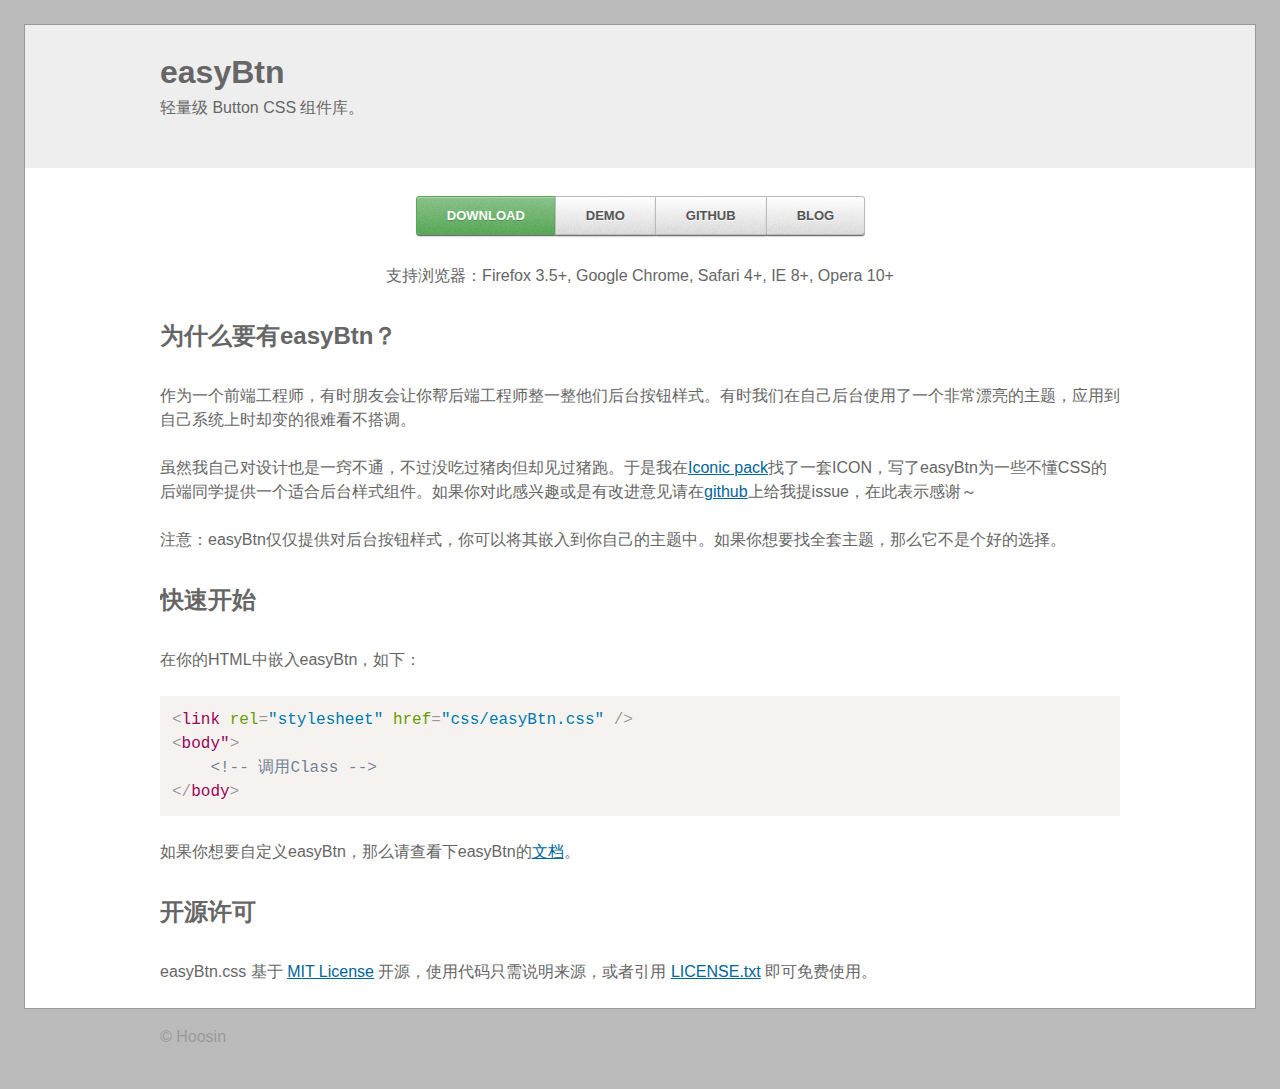
==== commit aff08771: "update" ====
--- a/index.html
+++ b/index.html
@@ -60,7 +60,7 @@
 &lt;body"&gt;
     &lt;!-- 调用Class --&gt;
 &lt;/body&gt;</code></pre>
-            <p>如果你想要自定义CSS选择器或是文章主题，那么请查看下easyBtn的<a href="./document.html">文档</a>。</p>
+            <p>如果你想要自定义easyBtn，那么请查看下easyBtn的<a href="./document.html">文档</a>。</p>
             <h2>开源许可</h2>
              <p>easy<span class='logobtn'>Btn</span>.css 基于 <a href="http://zh.wikipedia.org/wiki/MIT_License"  target="_blank">MIT License</a> 开源，使用代码只需说明来源，或者引用 <a href="LICENSE.txt"  target="_blank">LICENSE.txt</a> 即可免费使用。</p>
         </div>
